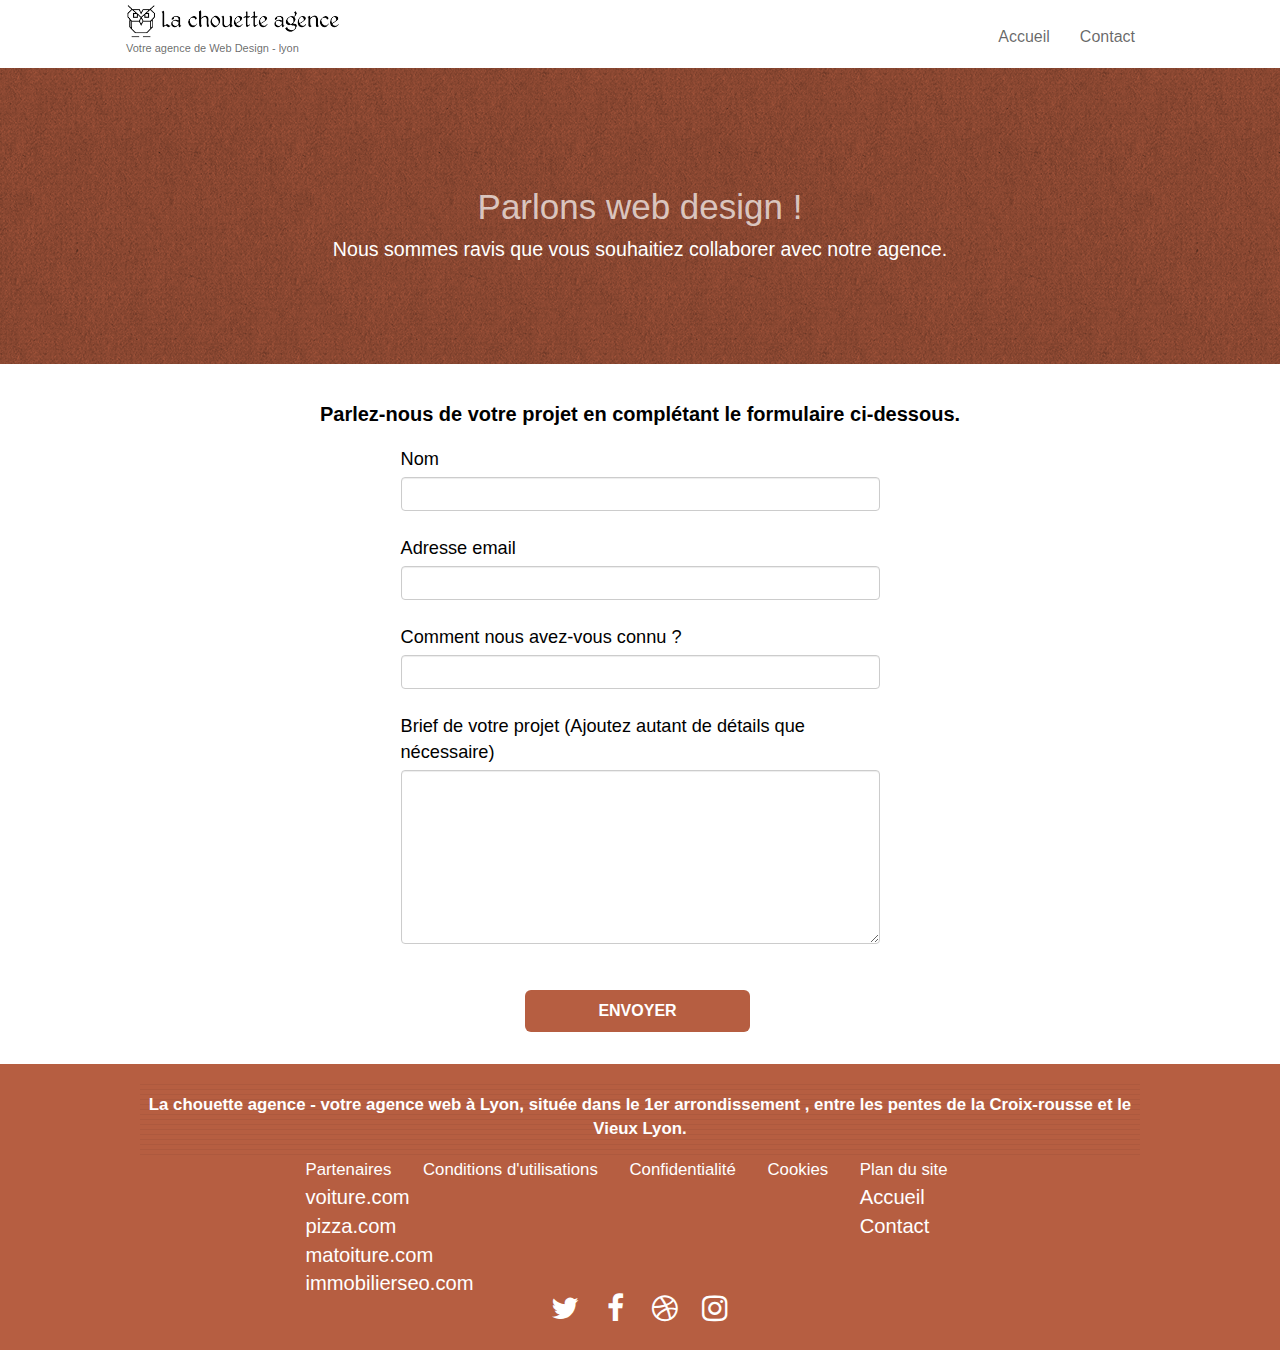
==== contact.html @ 6052fd85 "Amellioration" ====
<!DOCTYPE html>
<html lang="fr">
  <head>
    <!--REQUIRED META TAGS-->
    <meta charset="utf-8" />
    <title>Contact - La Chouette Agence</title>
    <meta
      name="description"
      content="Page de contact de La Chouette Agence, Entreprise de Web Design basée à Lyon? votre spécialiste de la conception de site web sur Lyon est à l'écoute de tous vos projets. Exposez-nous vos souhaits à l'aide du formulaire, vous serez recontacter dans les meilleurs délais."
    />
    <meta
      name="keywords"
      content="La Chouette Agence, Web Design Lyon, Formulaire Contact, Place Sathonay, Creation Site Web, Rhône-Alpes"
    />

    <meta
      name="viewport"
      content="width=device-width, initial-scale=1.0, viewport-fit=cover"
    />
    <link rel="shortcut icon" type="image/png" href="favicon.jpg" />

    <link rel="stylesheet" type="text/css" href="./css/page2.css" />
    <link rel="stylesheet" type="text/css" href="./css/bootstrap.min.css" />
    <link rel="stylesheet" type="text/css" href="style.min.css" />
    <link rel="stylesheet" type="text/css" href="./css/font-awesome.css" />
    <link rel="stylesheet" type="text/css" href="./css/et-line.css" />
    <!--META ROBOTS-->
    <meta name="robots" content="index,follow" />
    <meta name="googlebot" content="index,follow" />
    <!--FAVICON-->
    <link rel="shortcut icon" type="image/png" href="favicon.jpg" />

    <!-- Analytics -->

    <!-- Analytics END -->
  </head>
  <body class="light">
    <!-- Principal conteneur -->
    <main class="page-container">
      <!-- BLOC-0 HEADER-->
      <header class="bloc bgc-white l-bloc" id="bloc-0-contact">
        <div class="container bloc-sm">
          <nav class="navbar row">
            <a href="index.html"
              ><img
                class="img-clair"
                src="img/la-chouette-agence.png"
                alt="lyon web design logo agence web meilleure agence"
                height="40"
              />
              <p id="specialist-contact">
                Votre agence de Web Design - lyon
              </p>
            </a>

            <button
              id="nav-toggle"
              type="button"
              class="ui-navbar-toggle navbar-toggle"
              data-toggle="collapse"
              data-target=".navbar-1"
            >
              <span class="sr-only">Toggle navigation</span>
              <span class="icon-bar"></span>
              <span class="icon-bar"></span>
              <span class="icon-bar"></span>
            </button>
            <div class="collapse navbar-collapse navbar-1 special-dropdown-nav">
              <ul class="site-navigation nav navbar-nav">
                <li>
                  <a href="index.html" tabindex="1">Accueil</a>
                </li>
                <li>
                  <a href="lca_contact.html" tabindex="2">Contact</a>
                </li>
              </ul>
            </div>
          </nav>
        </div>
      </header>
      <!-- BLOC-6 PARLONS WEB DESING-->
      <article
        class="bloc bg-dots-bg bg-repeat bgc-atomic-tangerine d-bloc bloc-bg-texture texture-paper"
        id="bloc-6"
      >
        <header class="container bloc-lg">
          <div class="row">
            <div class="col-sm-12">
              <h1 class="text-center hero-bloc-text tc-white">
                Parlons web design !
              </h1>
              <p class="text-center mg-lg tc-white tight-width-whitespace">
                Nous sommes ravis que vous souhaitiez collaborer avec notre
                agence.<br />
              </p>
            </div>
          </div>
        </header>
      </article>
      <!-- BLOC-7 CONTACT FORM-->
      <article class="bloc bgc-white l-bloc" id="bloc-7">
        <div class="container bloc-lg">
          <div class="row">
            <h2 class="text-center mg-lg tc-white tight-width-whitespace">
              Parlez-nous de votre projet en complétant le formulaire
              ci-dessous.
            </h2>
            <div class="col-sm-6">
              <form id="form_1" novalidate>
                <div class="form-group">
                  <label for="name">Nom </label>
                  <input
                    id="name"
                    type="text"
                    class="form-control"
                    aria-labelledby="name"
                    required
                    tabindex="4"
                  />
                </div>
                <div class="form-group">
                  <label for="email">Adresse email </label>
                  <input
                    id="email"
                    class="form-control"
                    type="email"
                    aria-labelledby="email"
                    required
                    tabindex="5"
                  />
                </div>
                <div class="form-group">
                  <label for="input_504">Comment nous avez-vous connu ?</label>
                  <input
                    class="form-control"
                    type="email"
                    required
                    id="input_504"
                    tabindex="6"
                    aria-labelledby="input_504"
                  />
                </div>
                <div class="form-group">
                  <label for="message"
                    >Brief de votre projet (Ajoutez autant de détails que
                    nécessaire)<br />
                  </label>
                  <textarea
                    id="message"
                    class="form-control"
                    rows="8"
                    cols="50"
                    required
                    tabindex="7"
                    aria-labelledby="message"
                  >
                  </textarea>
                </div>
                <button
                  class="bloc-button btn btn-lg btn-block cta-hero btn-atomic-tangerine"
                  type="submit"
                  tabindex="8"
                >
                  Envoyer
                </button>
              </form>
            </div>
          </div>
        </div>
      </article>
      <!--BLOC-8 FOOTER-->
      <footer class="bloc bgc-atomic-tangerine d-bloc" id="bloc-8-index">
        <div class="container bloc-sm">
          <div class="row">
            <div class="col-sm-12">
              <p class="text-center white">
                La chouette agence - votre agence web à Lyon, située dans le 1er
                arrondissement , entre les pentes de la Croix-rousse et le Vieux
                Lyon.<br />
              </p>
              <div id="footer-terms">
                <ul id="terms-of-use">
                  <li>
                    <a href="#" title="Partenaires"></a>Partenaires
                    <ul>
                      <li>
                        <a href="voiture.com" tabindex="9">voiture.com</a>
                      </li>
                      <li><a href="pizza.com" tabindex="10">pizza.com</a></li>
                      <li>
                        <a href="matoiture.com" tabindex="11">matoiture.com</a>
                      </li>
                      <li>
                        <a href="immobilierseo.com" tabindex="12"
                          >immobilierseo.com</a
                        >
                      </li>
                    </ul>
                  </li>
                  <li>
                    <a href="termsofuse.com" tabindex="13"
                      >Conditions d'utilisations</a
                    >
                  </li>
                  <li>
                    <a href="privacypolicy.com" tabindex="14"
                      >Confidentialité</a
                    >
                  </li>
                  <li><a href="cookies.com" tabindex="15">Cookies</a></li>
                  <li>
                    <a href="sitemap.com" title="sitemap"></a>Plan du site
                    <ul>
                      <li><a href="index.html" tabindex="16">Accueil</a></li>
                      <li>
                        <a href="lca_contact.html" tabindex="17">Contact</a>
                      </li>
                    </ul>
                  </li>
                </ul>
              </div>
              <div class="row row-no-gutters social">
                <div class="col-sm-3">
                  <div class="text-center">
                    <a class="social" href="index.html" tabindex="18"
                      ><span class="fa fa-twitter icon-md"></span
                    ></a>
                  </div>
                </div>
                <div class="col-sm-3">
                  <div class="text-center">
                    <a class="social" href="index.html" tabindex="19"
                      ><span class="fa fa-facebook icon-md"></span
                    ></a>
                  </div>
                </div>
                <div class="col-sm-3">
                  <div class="text-center">
                    <a class="social" href="index.html" tabindex="20"
                      ><span class="fa fa-dribbble icon-md"></span
                    ></a>
                  </div>
                </div>
                <div class="col-sm-3">
                  <div class="text-center">
                    <a class="social" href="index.html" tabindex="21"
                      ><span class="fa fa-instagram icon-md"></span
                    ></a>
                  </div>
                </div>
              </div>
            </div>
          </div>
        </div>
      </footer>
      <!-- SCROLLTOTOP BUTTON -->
      <a
        class="bloc-button btn btn-d scrollToTop"
        onclick="scrollToTarget('1')"
        tabindex="22"
        ><span class="fa fa-chevron-up"></span
      ></a>
    </main>
    <!--LINKED JAVASCRIPT FILES-->
    <script src="./js/jquery-2.1.0.min.js"></script>
    <script src="./js/bootstrap.min.js"></script>
    <script src="./js/blocs.js"></script>
    <script src="./js/jqBootstrapValidation.min.js"></script>
    <script src="./js/formHandler.min.js"></script>
    <script src="js/darkmode.js"></script>
  </body>
</html>
---- style.min.css ----
body{margin:0;padding:0;background:#FFF;overflow-x:hidden;-webkit-font-smoothing:antialiased;-moz-osx-font-smoothing:grayscale}a,button{transition:all .3s ease-in-out;outline:none!important}a:hover{text-decoration:none;cursor:pointer}#page-loading-blocs-notifaction{position:fixed;top:0;bottom:0;width:100%;z-index:100000;background:#FFF url("img/pageload-spinner.gif") no-repeat center center}.bloc{width:100%;clear:both;background:50% 50% no-repeat;padding:0 50px;-webkit-background-size:cover;-moz-background-size:cover;-o-background-size:cover;background-size:cover;position:relative}.bloc .container{padding-left:0;padding-right:0}.bloc-lg{padding:100px 50px}.bloc-md{padding:50px}.bloc-sm{padding:20px 50px}.bg-center,.bg-l-edge,.bg-r-edge,.bg-t-edge,.bg-b-edge,.bg-tl-edge,.bg-bl-edge,.bg-tr-edge,.bg-br-edge,.bg-repeat{-webkit-background-size:auto!important;-moz-background-size:auto!important;-o-background-size:auto!important;background-size:auto!important}.bg-repeat{background:repeat}.bg-t-edge{background:top no-repeat}.bloc-bg-texture::before{content:"";background-size:2px 2px;position:absolute;top:0;bottom:0;left:0;right:0}.texture-paper::before{background:url("img/texture-paper.png");background-size:280px 280px}.b-parallax{background-attachment:fixed}.d-bloc{color:rgba(255, 255, 255, .7)}.d-bloc button:hover{color:rgba(255, 255, 255, .9)}.d-bloc .icon-round, .d-bloc .icon-square, .d-bloc .icon-rounded, .d-bloc .icon-semi-rounded-a, .d-bloc .icon-semi-rounded-b{border-color:rgba(255, 255, 255, .9)}.d-bloc .divider-h span{border-color:rgba(255, 255, 255, .2)}.d-bloc .a-btn, .d-bloc .navbar a, .d-bloc .navbar-brand, .d-bloc a .icon-sm, .d-bloc a .icon-md, .d-bloc a .icon-lg, .d-bloc a .icon-xl, .d-bloc h1 a, .d-bloc h2 a, .d-bloc h3 a, .d-bloc h4 a, .d-bloc h5 a, .d-bloc h6 a, .d-bloc p a{color:rgba(255, 255, 255, .6)}.d-bloc .a-btn:hover, .d-bloc .navbar a:hover, .d-bloc .navbar-brand:hover, .d-bloc a:hover .icon-sm, .d-bloc a:hover .icon-md, .d-bloc a:hover .icon-lg, .d-bloc a:hover .icon-xl, .d-bloc h1 a:hover, .d-bloc h2 a:hover, .d-bloc h3 a:hover, .d-bloc h4 a:hover, .d-bloc h5 a:hover, .d-bloc h6 a:hover, .d-bloc p a:hover{color:rgba(255, 255, 255, 1)}.d-bloc .navbar-toggle .icon-bar{background:rgba(255, 255, 255, 1)}.d-bloc .btn-wire, .d-bloc .btn-wire:hover{color:rgba(255, 255, 255, 1);border-color:rgba(255, 255, 255, 1)}.d-bloc .panel{color:rgba(0, 0, 0, .5)}.d-bloc .panel button:hover{color:rgba(0, 0, 0, .7)}.d-bloc .panel icon{border-color:rgba(0, 0, 0, .7)}.d-bloc .panel .divider-h span{border-color:rgba(0, 0, 0, .1)}.d-bloc .panel .a-btn{color:rgba(0, 0, 0, .6)}.d-bloc .panel .a-btn:hover{color:rgba(0, 0, 0, 1)}.d-bloc .panel .btn-wire, .d-bloc .panel .btn-wire:hover{color:rgba(0, 0, 0, .7);border-color:rgba(0, 0, 0, .3)}.d-bloc .panel,.l-bloc{color:rgba(0, 0, 0, .5)}.d-bloc .panel button:hover, .l-bloc button:hover{color:rgba(0, 0, 0, .7)}.l-bloc .icon-round, .l-bloc .icon-square, .l-bloc .icon-rounded, .l-bloc .icon-semi-rounded-a, .l-bloc .icon-semi-rounded-b{border-color:rgba(0, 0, 0, .7)}.d-bloc .panel .divider-h span, .l-bloc .divider-h span{border-color:rgba(0, 0, 0, .1)}.d-bloc .panel .a-btn, .l-bloc .a-btn, .l-bloc .navbar a, .l-bloc .navbar-brand, .l-bloc a .icon-sm, .l-bloc a .icon-md, .l-bloc a .icon-lg, .l-bloc a .icon-xl, .l-bloc h1 a, .l-bloc h2 a, .l-bloc h3 a, .l-bloc h4 a, .l-bloc h5 a, .l-bloc h6 a, .l-bloc p a{color:rgba(0, 0, 0, .6)}.d-bloc .panel .a-btn:hover, .l-bloc .a-btn:hover, .l-bloc .navbar a:hover, .l-bloc .navbar-brand:hover, .l-bloc a:hover .icon-sm, .l-bloc a:hover .icon-md, .l-bloc a:hover .icon-lg, .l-bloc a:hover .icon-xl, .l-bloc h1 a:hover, .l-bloc h2 a:hover, .l-bloc h3 a:hover, .l-bloc h4 a:hover, .l-bloc h5 a:hover, .l-bloc h6 a:hover, .l-bloc p a:hover{color:rgba(0, 0, 0, 1)}.l-bloc .navbar-toggle .icon-bar{color:rgba(0, 0, 0, .6)}.d-bloc .panel .btn-wire, .d-bloc .panel .btn-wire:hover, .l-bloc .btn-wire, .l-bloc .btn-wire:hover{color:rgba(0,0,0,.7);border-color:rgba(0,0,0,.3)}.voffset{margin-top:30px}.voffset-lg{margin-top:80px}.row-no-gutters{margin-right:0;margin-left:0}.row.row-no-gutters > [class^="col-"], .row.row-no-gutters > [class*=" col-"]{padding-right:0;padding-left:0}#bloc-1-hero h1{font-size:32px}.navbar{margin-bottom:0;z-index:1}.navbar-brand{height:auto;padding:3px 15px;font-size:25px;font-weight:normal;font-weight:600;line-height:44px}.navbar-brand img{max-height:200px;margin:0 5px 0 0;display:inline}.navbar-brand img[src$=svg]{min-width:100px}.nav-center .navbar-brand img{margin:0}.navbar .nav{padding-top:2px;margin-right:-16px;float:right;z-index:1}.nav>li{float:left;margin-top:4px;font-size:16px}.navbar-nav .open .dropdown-menu>li>a{text-align:inherit}.nav > li a:hover, .nav > li a:focus{background:transparent}.navbar-toggle{margin:10px 10px 0 0;border:0px}.navbar-toggle:hover{background:transparent!important}.navbar-toggle .icon-bar{background-color:rgba(0, 0, 0, .5);width:26px}.nav-invert .navbar .nav{float:left}.nav-invert .navbar-header, .nav-invert .navbar-brand{float:right;position:relative;z-index:2}@media (min-width: 768px){.site-navigation{position:absolute;top:50%;right:20px;transform:translate(0, -50%);-webkit-transform:translateY(-50%)}.nav > li .dropdown-menu a, .nav > li .dropdown-menu a:hover{color:#484848}.nav-invert .site-navigation{left:0;right:0}.nav-center{text-align:center}.nav-center .navbar-header{width:100%}.nav-center .navbar-header, .nav-center .navbar-brand, .nav-center .nav>li{float:none;display:inline-block}.nav-center .site-navigation{position:relative;width:100%;right:0;margin-right:0px;margin-top:20px}.nav-center.mini-nav .navbar-toggle{float:none;margin:10px auto 0}}.nav > li > .dropdown a{background:none!important;display:block;padding:14px 15px}nav .caret{margin:0 5px}.dropdown-menu .dropdown-menu{top:-8px;left:100%}.dropdown-menu .dropmenu-flow-right{top:100%;left:0;margin-left:-1px;border-top-left-radius:0;border-top-right-radius:0}.dropdown-menu .dropdown span{border:4px solid black;border-top-color:transparent;border-right-color:transparent;border-bottom-color:transparent;margin:6px -5px 0 0!important;float:right}.mg-md{margin-top:10px;margin-bottom:20px}.mg-lg{margin-top:10px;margin-bottom:40px}.btn{margin:0 5px 5px 0}.btn.pull-right{margin:0 0 5px 5px}.btn-d,.btn-d:hover,.btn-d:focus{color:#FFF;background:rgba(0,0,0,.3)}button{outline:none!important}.btn-rd{border-radius:40px}.btn-clean{border:1px solid rgba(0, 0, 0, .08);border-bottom-color:rgba(0, 0, 0, .1);text-shadow:0 1px 0 rgba(0, 0, 1, .1);box-shadow:0 1px 3px rgba(0, 0, 1, .25), inset 0 1px 0 0 rgba(255,255,255,.15)}.icon-md{font-size:30px!important}.icon-lg{font-size:60px!important}.sm-shadow{text-shadow:0 1px 2px rgba(0, 0, 0, .3)}.panel-sq, .panel-sq .panel-heading, .panel-sq .panel-footer{border-radius:0}.panel-rd{border-radius:30px}.panel-rd .panel-heading{border-radius:29px 29px 0 0}.panel-rd .panel-footer{border-radius:0 0 29px 29px}.form-control{width:100%}.scrollToTop{width:40px;height:40px;position:fixed;bottom:20px;right:20px;opacity:0;z-index:500;transition:all .3s ease-in-out}.scrollToTop span{margin-top:6px}.showScrollTop{font-size:14px;opacity:1}a[data-lightbox]{position:relative;display:block;text-align:center}a[data-lightbox]:hover::before{content:"+";font-family:"HelveticaNeue-Light","Helvetica Neue Light","Helvetica Neue",Helvetica,Arial;font-size:32px;width:50px;height:50px;margin-left:-25px;border-radius:50%;background:rgba(0, 0, 0, .6);color:#FFF;font-weight:100;z-index:1;position:absolute;top:50%;transform:translateY(-50%);-webkit-transform:translateY(-50%)}a[data-lightbox]:hover img{opacity:0.6;-webkit-animation-fill-mode:none;animation-fill-mode:none}#lightbox-modal{display:flex;align-items:center}#lightbox-modal .modal-dialog{width:90%;max-width:900px;margin:0 auto 0}#lightbox-modal .modal-dialog img{max-height:90vh;margin:0 auto}.lightbox-caption{padding:20px;color:#FFF;background:rgba(0,0,0,.5);position:absolute;left:15px;right:15px;bottom:5px}.close-lightbox{color:#FFF;font-size:30px;position:absolute;top:20px;right:20px;z-index:20;background:rgba(0, 0, 0, .5);border:none;line-height:30px;padding:0 9px 5px;opacity:0.3}.close-lightbox:hover,.next-lightbox:hover,.prev-lightbox:hover{opacity:1.0;color:#FFF}.next-lightbox,.prev-lightbox{font-size:20px;color:rgba(255, 255, 255, .9);background:rgba(0, 0, 0, .5);transition:all .2s ease-in-out;position:absolute;top:45%;z-index:1;opacity:0.4}.next-lightbox{padding:6px 8px 1px 13px;right:25px}.prev-lightbox{padding:6px 13px 1px 10px;left:25px}.snapshot-lb .modal-body{padding-bottom:45px}.snapshot-lb .lightbox-caption{padding:0;color:rgba(0,0,0,.5);background:none}h1,h2,h3,h4,h5,h6,p,label,.btn,a{font-family:"helvetica";font-weight:400}.container{max-width:1000px}.hero-bloc-text{font-size:38px}.hero-bloc-text-sub{font-size:36px}.statement-bloc-text{line-height:26px;font-style:italic;font-size:20px;text-align:center;font-weight:lighter;max-width:520px;margin:auto auto auto auto}p{font-size:11px}.tight-width-whitespace{margin:auto auto auto auto}.h1{font-size:20px;font-family:"Open Sans"}.cta-hero{margin-top:22px;color:#FFFFFF!important;text-transform:uppercase;padding:12px 28px 12px 28px;font-size:16px;font-weight:700}.social{max-width:200px;margin:auto}h2{font-size:22px;line-height:1.4em}h3{font-size:15px;text-transform:uppercase;font-weight:700}.med-width-whitespace{max-width:800px;margin:auto auto auto auto;box-shadow:0px 0px 0px #000}h4{color:#333333!important}.icons{margin-bottom:14px;margin-top:24px}.white{color:#FFFFFF!important}a[data-lightbox]:focus{-webkit-box-shadow:inset 0 2px 3px rgba(0, 0, 0, 1), 0 0 10px #B65E41;box-shadow:inset 0 2px 3px rgba(0, 0, 0, 1), 0 0 10px #B65E41}.portfolio-row{margin-bottom:44px;margin-top:50px}.avatar{box-shadow:0px 4px 9px rgba(0,0,0,0.3)}.black-background{background-color:rgba(182, 94, 65, 0.5);padding:40px 40px 40px 40px}.bold-link{font-weight:900;text-decoration:underline!important}.bgc-white{background-color:#FFF}.bgc-dark-slate-blue{background-color:#364577}.bgc-atomic-tangerine{background-color:#F3976C}.btn-atomic-tangerine{background:#F3976C;color:#FFF}.btn-atomic-tangerine:hover{background:#c27956!important;color:#FFFFFF!important}.ltc-white{color:#FFFFFF!important}.ltc-white:hover{color:#cccccc!important}.ltc-atomic-tangerine{color:#F3976C!important}.ltc-atomic-tangerine:hover{color:#c27956!important}.icon-dark-slate-blue{color:#364577;border-color:#364577}.bg-dots-bg{background-image:url("img/dots-bg.png")}.bg-lines-h2-bg{background-image:url("img/lines-h2-bg.png")}.bg-banniere{background-image:url("img/la-chouette-agence-banniere.jpg")}.bg-presentation{background-image:url("img/image-de-presentation.bmp")}@media (max-width: 1024px){.bloc{padding-left:20px;padding-right:20px}.bloc.full-width-bloc, .bloc-tile-2.full-width-bloc .container, .bloc-tile-3.full-width-bloc .container, .bloc-tile-4.full-width-bloc .container{padding-left:0;padding-right:0}}@media (max-width: 992px) and (min-width: 768px){.navbar .nav{max-width:80%}.nav-center.navbar .nav{max-width:100%}}@media only screen and (min-width: 768px) and (max-width: 1024px) and (orientation: landscape){.b-parallax{background-attachment:scroll}}@media only screen and (min-width: 1024px) and (max-width: 1366px) and (-webkit-min-device-pixel-ratio: 1.5){.b-parallax{background-attachment:scroll}}@media (max-width: 991px){.container{width:100%}.b-parallax{background-attachment:scroll}.page-container,#hero-bloc{overflow-x:hidden;position:relative}.bloc-group, .bloc-group .bloc{display:block;width:100%}.bloc-fill-screen .fill-bloc-top-edge, .bloc-fill-screen .fill-bloc-bottom-edge{padding:0 20px}}@media (max-width: 767px){.page-container{overflow-x:hidden;position:relative}h1,h2,h3,h4,h5,h6,p,#disqus_thread{padding-left:12px;padding-right:12px}.b-parallax{background-attachment:scroll}.navbar .nav{padding-top:0;float:none!important}.navbar.row{margin-left:0;margin-right:0}.site-navigation{position:inherit;transform:none;-webkit-transform:none;-ms-transform:none}.nav>li{margin-top:0;text-align:left;padding-left:15px;width:100%}.nav>li:hover{background:rgba(0, 0, 0, .08)}.dropdown .dropdown a .caret{float:none;margin:5px 0 0 10px!important;border:4px solid black;border-bottom-color:transparent;border-right-color:transparent;border-left-color:transparent}#hero-bloc .navbar .nav{background:rgba(0, 0, 0, .8)}#hero-bloc .navbar .nav a{color:rgba(255,255,255,.6)}.hero{padding:50px 0}.hero-nav{left:-1px;right:-1px}.navbar-collapse{padding:0;overflow-x:hidden;-webkit-box-shadow:none;box-shadow:none}.navbar-brand img{max-height:40px;width:auto}.nav-invert .navbar-header{float:none;width:100%}.nav-invert .navbar-toggle{float:left;margin-left:10px}.bloc{padding-left:0;padding-right:0}.bloc-xxl,.bloc-xl,.bloc-lg{padding:40px 0}.bloc-sm,.bloc-md{padding-left:0;padding-right:0}.bloc-tile-2 .container, .bloc-tile-3 .container, .bloc-tile-4 .container, .bloc-fill-screen .fill-bloc-top-edge, .bloc-fill-screen .fill-bloc-bottom-edge{padding-left:0;padding-right:0}.a-block{padding:0 10px}.btn-dwn{display:none}.voffset{margin-top:5px}.voffset-md{margin-top:20px}.voffset-lg{margin-top:30px}form{padding:5px}.close-lightbox{display:inline-block}.blocsapp-device-iphone5{background-size:216px 425px;padding-top:60px;width:216px;height:425px}.blocsapp-device-iphone5 img{width:180px;height:320px}}@media (max-width: 400px){.bloc{padding-left:0;padding-right:0}}@media (max-width: 767px){.bloc-mob-center-text{text-align:center}}#specialist{padding:0 1vh;font-size: .65em;font-family:inherit}#specialist-contact{padding:0}h2{font-weight:600;font-size:20px}#bloc-1-hero h1{color:#FFF;font-size:2.4em}#bloc2_introduction{font-size:1.6em;padding:0 15%;color:#000}.l-bloc p a{color:#000}#maxime{font-size:1.4em;margin-top:4vh}blockquote footer{font-size: .8em;color:#000}body .bgc-white{background:white}#bloc-0 img{margin-left:0.5vh}#bloc-0 .bloc-sm{padding:0}.nav>li>a:focus{text-decoration:underline}.btn-atomic-tangerine:focus{text-decoration:underline}.btn-atomic-tangerine{background-color:#B65E41}.bgc-atomic-tangerine{background-color:#B65E41}.bloc{padding-left:2%;padding-right:2%}.black-background{max-width:800px;padding-left:0;padding-right:0}.d-bloc .panel,.l-bloc{color:rgba(0, 0, 0, 1)}#introduction, #introduction h2{text-align:center}#bloc-1-hero section{display:flex;flex-direction:column;align-items:center}#bloc-1-hero p{font-size:1.8em;color:#FFF;font-weight:normal;display:block;padding-top:5vh}#bloc-1-hero p a{color:#FFF;text-transform:uppercase;font-size: .8em;font-weight:900}#bloc-2-services div:first-child{padding-top:0;padding-bottom:0}#bloc-2-services{display:flex;flex-direction:column;align-items:center}#bloc-2-services p{font-size:1em;display:inline-block;text-align:center}#bloc-2-services h2{font-weight:normal;color:#121212;background-image:url(img/dots-bg.png)}#bloc-2-services a{font-weight:900;color:#000}#bloc-3-what-i-do h2{background-image:url(img/texture-paper.png);margin-top:0}#bloc-3-what-i-do p{font-size:16px;padding:1vh;background-image:url(img/texture-paper.png)}#bloc-3-what-i-do .row{padding:1vh}#bloc-3-what-i-do .btn{margin-bottom:1vh}@media (max-width: 400px){#bloc-4-portfolio section,.bloc-lg,h2{margin-top:0}#bloc-4-portfolio .col-sm-6{margin-bottom:3vh}}#bloc-4-portfolio p:nth-child(2){font-size:1.2em;width:56vw}#bloc-4-portfolio h2{color:#000}#bloc-4-portfolio h3{padding-bottom:0}#bloc-4-portfolio p{font-size:1em}#bloc-4-portfolio .col-sm-6,.text-center{display:flex;flex-direction:column;justify-content:center;align-items:center}.portfolio-row{margin-bottom:0}#bloc-4-portfolio .bloc-lg{padding-top:3vh}#bloc-4-portfolio img{width:270px;height:270px}#bloc-5-cta h2{font-size:2em}#bloc-6{display:flex;justify-content:center}#bloc-6 p{font-size:1.4em;color:white;max-width:100%}#bloc-6 h1{text-align:center}#bloc-7{padding:0}#bloc-7 p{font-size:1em;line-height:4vh}.social{display:flex;justify-content:space-around;margin-bottom:2vh}.d-bloc a .icon-md{color:#FFF}footer .col-sm-4{display:flex;width:100%;justify-content:space-around}#bloc-8-index .row:nth-child(3){color:#FFF;font-weight:900;padding-bottom:1vh}#bloc-8-index p{font-size:1.2em;font-weight:900;padding-bottom:2vh;background-image:url(img/lines-h2-bg.png)}footer .bloc-sm{padding-bottom:0}#terms-of-use, #terms-of-use ul{padding:0;margin:0;text-align:left;cursor:pointer}#terms-of-use li{display:inline;position:relative;list-style:none}#terms-of-use ul{position:absolute;z-index:1000;max-height:15em;left:0px;top:2.5vh;right:0;overflow:visible;-moz-transition: .8s all .3s;-webkit-transition: .8s all .3s;transition: .8s all .3s;font-size:1.2em}#terms-of-use li:hover ul{max-height:15em}.scrollToTop{background:#000}#footer-terms{display:flex;justify-content:center;background:#B65E41;height:10vh;font-size:1.2em}#terms-of-use li{padding-right:3vh;color:#FFF}#terms-of-use li:hover{color:#23527c}@media (max-width:400px){#terms-of-use, #terms-of-use ul{display:flex;flex-direction:column;flex-wrap:wrap;font-size:1.2em}#terms-of-use{width:100%;height:10vh}#terms-of-use ul{position:relative;height:7em;top:0}#footer-terms{padding:1vh;margin-bottom:0;display:flex}#footer-terms li{font-size:1em}}@media (max-width:767px){#footer-terms{font-size: .6em}}footer{display:flex;flex-direction:column}footer p:first-child{padding-top:1vh;margin-bottom:0}footer .row:nth-child(3){margin-bottom:0;margin-top:5vh}#bloc-0-contact .bloc-sm{padding:0}#bloc-6 h1{font-size:2.5em}#form_1>button{padding:1vh}#form_1{display:flex;flex-direction:column;align-items:center}.form-group{text-align:left;font-size:1.3em;padding-bottom:1vh;width:100%}#bloc-7 .col-sm-6{max-width:100%;padding-left:2vh;padding-right:2vh}#bloc-7 .row{display:flex;flex-direction:column;align-items:center}@media (max-width:400px){#bloc-7 button{max-width:20vh}}@media (max-width:991px){#bloc-7 button{max-width:20vh}}#bloc-7 button{width:25vh}#bloc-7 p{text-align:center;margin-top:10vh}#bloc-7 .bloc-lg{padding-bottom:3vh;padding-top:3vh}#bloc-7 h2{padding-top:1vh;padding-bottom:2vh;color:#000}#bloc-8 p{font-size:1em;text-align:center;color:#FFF;margin-bottom:3vh}#bloc-8 p a{text-decoration:none;color:#FFF}#bloc-8 .bloc-sm{width:50%;display:flex;justify-content:space-around}#switch{display:flex;justify-content:flex-end;padding:0;position:relative;top:1vh}#switch-contact{display:flex;justify-content:flex-end;padding:0;position:relative;top:3vh;z-index:1}#switch p{color:#000;font-size: .8em;font-family:inherit;position:relative;top:4vh;padding:0;margin:0;background-color:#FFF}#switch-contact p{font-size: .8em;font-family:inherit;font-weight:normal;position:relative;top:3vh;padding:0;margin:0;color:#000;background:#FFF;z-index:1}.light-toggle{position:absolute;width:43px;height:16px;float:right}.light-toggle input{opacity:0;width:0;height:0}.slider{position:absolute;cursor:pointer;top:0;left:0;right:0;bottom:0;background-color:#ccc;transition: .4s}.slider::before{position:absolute;content:"";width:12px;height:12px;left:2px;bottom:2px;background-color:white;transition: .4s}input:checked+.slider{background-color:#B65E41}input:focus+.slider{-webkit-box-shadow:0 0 1px #000;box-shadow:0 0 1px #000;border:solid 1px #000}input:checked+.slider::before{-webkit-transform:translateX(26px);-ms-transform:translateX(26px);-o-transform:translateX(26px);transform:translateX(26px)}.slider.round{border-radius:34px}.slider.round::before{border-radius:50%}body.dark main{background:#121212}body.dark .bgc-white{background:#121212;color:#FFF}body.dark h1,h2{color:white}body.dark h2{font-weight:600;font-size:20px}body.dark .black-background{max-width:800px;padding-left:0;padding-right:0}body.dark .navbar-toggle{background-color:#121212}body.dark .navbar-toggle .icon-bar{background-color:#FFF}body.dark #switch p{color:#FFF;background-color:#000}body.dark #bloc-0-contact h2{color:#FFF}body.dark #bloc2_introduction{color:#FFF}body.dark #bloc2_introduction a{color:#FFF;text-decoration:underline}body.dark blockquote footer{background:#121212;color:#FFF}body.dark #bloc-3-what-i-do p{font-size:18px}body.dark #bloc-4-portfolio h2{color:#FFF}body.dark .btn-atomic-tangerine{background:#121212}body.dark .l-bloc .navbar a{color:#FFF}body.dark .l-bloc p a{color:#FFF;text-decoration:underline}body.dark .bgc-white .icon-dark-slate-blue{color:#FFF;border-color:#FFF}body.dark #bloc-5-cta h2{color:#FFF}body.dark #bloc-8-index{background:#121212}body.dark #footer-terms{background:#121212}body.dark #footer-terms li:hover{color:#B65E41}body.dark a:focus, body.dark a:hover{color:#B65E41}body.dark #bloc-2-services a:first-child{color:#FFF}body.dark #bloc-2-services a:first-child:hover, body.dark #bloc-2-services a:first-child:focus{color:#B65E41}body.dark .d-bloc a .icon-md{color:#FFF}body.dark #bloc-7 .btn-atomic-tangerine{background-color:#B65E41}body.dark #bloc-8-index ul,a{color:#FFF}body.dark #switch-contact p{color:#FFF;background:#000}body.dark #footer-terms{background:#121212;padding:1vh}body.dark #bloc-8{padding:0}body.dark #bloc-7 h2{color:#FFF}body.dark .scrollToTop{background:#FFF}body.dark .btn-d,.btn-d:hover,.btn-d:focus{color:#121212}
---- css/et-line.css ----
@font-face {
    font-family: et-line;
    src: url(../fonts/et-line.eot);
    src: url(../fonts/et-line.eot?#iefix) format('embedded-opentype'), url(../fonts/et-line.woff) format('woff'), url(../fonts/et-line.ttf) format('truetype'), url(../fonts/et-line.svg#et-line) format('svg');
    font-weight: 400;
    font-style: normal
}

.et-icon-adjustments,
.et-icon-alarmclock,
.et-icon-anchor,
.et-icon-aperture,
.et-icon-attachment,
.et-icon-bargraph,
.et-icon-basket,
.et-icon-beaker,
.et-icon-bike,
.et-icon-book-open,
.et-icon-briefcase,
.et-icon-browser,
.et-icon-calendar,
.et-icon-camera,
.et-icon-caution,
.et-icon-chat,
.et-icon-circle-compass,
.et-icon-clipboard,
.et-icon-clock,
.et-icon-cloud,
.et-icon-compass,
.et-icon-desktop,
.et-icon-dial,
.et-icon-document,
.et-icon-documents,
.et-icon-download,
.et-icon-dribbble,
.et-icon-edit,
.et-icon-envelope,
.et-icon-expand,
.et-icon-facebook,
.et-icon-flag,
.et-icon-focus,
.et-icon-gears,
.et-icon-genius,
.et-icon-gift,
.et-icon-global,
.et-icon-globe,
.et-icon-googleplus,
.et-icon-grid,
.et-icon-happy,
.et-icon-hazardous,
.et-icon-heart,
.et-icon-hotairballoon,
.et-icon-hourglass,
.et-icon-key,
.et-icon-laptop,
.et-icon-layers,
.et-icon-lifesaver,
.et-icon-lightbulb,
.et-icon-linegraph,
.et-icon-linkedin,
.et-icon-lock,
.et-icon-magnifying-glass,
.et-icon-map,
.et-icon-map-pin,
.et-icon-megaphone,
.et-icon-mic,
.et-icon-mobile,
.et-icon-newspaper,
.et-icon-notebook,
.et-icon-paintbrush,
.et-icon-paperclip,
.et-icon-pencil,
.et-icon-phone,
.et-icon-picture,
.et-icon-pictures,
.et-icon-piechart,
.et-icon-presentation,
.et-icon-pricetags,
.et-icon-printer,
.et-icon-profile-female,
.et-icon-profile-male,
.et-icon-puzzle,
.et-icon-quote,
.et-icon-recycle,
.et-icon-refresh,
.et-icon-ribbon,
.et-icon-rss,
.et-icon-sad,
.et-icon-scissors,
.et-icon-scope,
.et-icon-search,
.et-icon-shield,
.et-icon-speedometer,
.et-icon-strategy,
.et-icon-streetsign,
.et-icon-tablet,
.et-icon-target,
.et-icon-telescope,
.et-icon-toolbox,
.et-icon-tools,
.et-icon-tools-2,
.et-icon-trophy,
.et-icon-tumblr,
.et-icon-twitter,
.et-icon-upload,
.et-icon-video,
.et-icon-wallet,
.et-icon-wine {
    font-family: et-line;
    speak: none;
    font-style: normal;
    font-weight: 400;
    font-variant: normal;
    text-transform: none;
    line-height: 1;
    -webkit-font-smoothing: antialiased;
    -moz-osx-font-smoothing: grayscale;
    display: inline-block
}

.et-icon-mobile:before {
    content: "\e000"
}

.et-icon-laptop:before {
    content: "\e001"
}

.et-icon-desktop:before {
    content: "\e002"
}

.et-icon-tablet:before {
    content: "\e003"
}

.et-icon-phone:before {
    content: "\e004"
}

.et-icon-document:before {
    content: "\e005"
}

.et-icon-documents:before {
    content: "\e006"
}

.et-icon-search:before {
    content: "\e007"
}

.et-icon-clipboard:before {
    content: "\e008"
}

.et-icon-newspaper:before {
    content: "\e009"
}

.et-icon-notebook:before {
    content: "\e00a"
}

.et-icon-book-open:before {
    content: "\e00b"
}

.et-icon-browser:before {
    content: "\e00c"
}

.et-icon-calendar:before {
    content: "\e00d"
}

.et-icon-presentation:before {
    content: "\e00e"
}

.et-icon-picture:before {
    content: "\e00f"
}

.et-icon-pictures:before {
    content: "\e010"
}

.et-icon-video:before {
    content: "\e011"
}

.et-icon-camera:before {
    content: "\e012"
}

.et-icon-printer:before {
    content: "\e013"
}

.et-icon-toolbox:before {
    content: "\e014"
}

.et-icon-briefcase:before {
    content: "\e015"
}

.et-icon-wallet:before {
    content: "\e016"
}

.et-icon-gift:before {
    content: "\e017"
}

.et-icon-bargraph:before {
    content: "\e018"
}

.et-icon-grid:before {
    content: "\e019"
}

.et-icon-expand:before {
    content: "\e01a"
}

.et-icon-focus:before {
    content: "\e01b"
}

.et-icon-edit:before {
    content: "\e01c"
}

.et-icon-adjustments:before {
    content: "\e01d"
}

.et-icon-ribbon:before {
    content: "\e01e"
}

.et-icon-hourglass:before {
    content: "\e01f"
}

.et-icon-lock:before {
    content: "\e020"
}

.et-icon-megaphone:before {
    content: "\e021"
}

.et-icon-shield:before {
    content: "\e022"
}

.et-icon-trophy:before {
    content: "\e023"
}

.et-icon-flag:before {
    content: "\e024"
}

.et-icon-map:before {
    content: "\e025"
}

.et-icon-puzzle:before {
    content: "\e026"
}

.et-icon-basket:before {
    content: "\e027"
}

.et-icon-envelope:before {
    content: "\e028"
}

.et-icon-streetsign:before {
    content: "\e029"
}

.et-icon-telescope:before {
    content: "\e02a"
}

.et-icon-gears:before {
    content: "\e02b"
}

.et-icon-key:before {
    content: "\e02c"
}

.et-icon-paperclip:before {
    content: "\e02d"
}

.et-icon-attachment:before {
    content: "\e02e"
}

.et-icon-pricetags:before {
    content: "\e02f"
}

.et-icon-lightbulb:before {
    content: "\e030"
}

.et-icon-layers:before {
    content: "\e031"
}

.et-icon-pencil:before {
    content: "\e032"
}

.et-icon-tools:before {
    content: "\e033"
}

.et-icon-tools-2:before {
    content: "\e034"
}

.et-icon-scissors:before {
    content: "\e035"
}

.et-icon-paintbrush:before {
    content: "\e036"
}

.et-icon-magnifying-glass:before {
    content: "\e037"
}

.et-icon-circle-compass:before {
    content: "\e038"
}

.et-icon-linegraph:before {
    content: "\e039"
}

.et-icon-mic:before {
    content: "\e03a"
}

.et-icon-strategy:before {
    content: "\e03b"
}

.et-icon-beaker:before {
    content: "\e03c"
}

.et-icon-caution:before {
    content: "\e03d"
}

.et-icon-recycle:before {
    content: "\e03e"
}

.et-icon-anchor:before {
    content: "\e03f"
}

.et-icon-profile-male:before {
    content: "\e040"
}

.et-icon-profile-female:before {
    content: "\e041"
}

.et-icon-bike:before {
    content: "\e042"
}

.et-icon-wine:before {
    content: "\e043"
}

.et-icon-hotairballoon:before {
    content: "\e044"
}

.et-icon-globe:before {
    content: "\e045"
}

.et-icon-genius:before {
    content: "\e046"
}

.et-icon-map-pin:before {
    content: "\e047"
}

.et-icon-dial:before {
    content: "\e048"
}

.et-icon-chat:before {
    content: "\e049"
}

.et-icon-heart:before {
    content: "\e04a"
}

.et-icon-cloud:before {
    content: "\e04b"
}

.et-icon-upload:before {
    content: "\e04c"
}

.et-icon-download:before {
    content: "\e04d"
}

.et-icon-target:before {
    content: "\e04e"
}

.et-icon-hazardous:before {
    content: "\e04f"
}

.et-icon-piechart:before {
    content: "\e050"
}

.et-icon-speedometer:before {
    content: "\e051"
}

.et-icon-global:before {
    content: "\e052"
}

.et-icon-compass:before {
    content: "\e053"
}

.et-icon-lifesaver:before {
    content: "\e054"
}

.et-icon-clock:before {
    content: "\e055"
}

.et-icon-aperture:before {
    content: "\e056"
}

.et-icon-quote:before {
    content: "\e057"
}

.et-icon-scope:before {
    content: "\e058"
}

.et-icon-alarmclock:before {
    content: "\e059"
}

.et-icon-refresh:before {
    content: "\e05a"
}

.et-icon-happy:before {
    content: "\e05b"
}

.et-icon-sad:before {
    content: "\e05c"
}

.et-icon-facebook:before {
    content: "\e05d"
}

.et-icon-twitter:before {
    content: "\e05e"
}

.et-icon-googleplus:before {
    content: "\e05f"
}

.et-icon-rss:before {
    content: "\e060"
}

.et-icon-tumblr:before {
    content: "\e061"
}

.et-icon-linkedin:before {
    content: "\e062"
}

.et-icon-dribbble:before {
    content: "\e063"
}
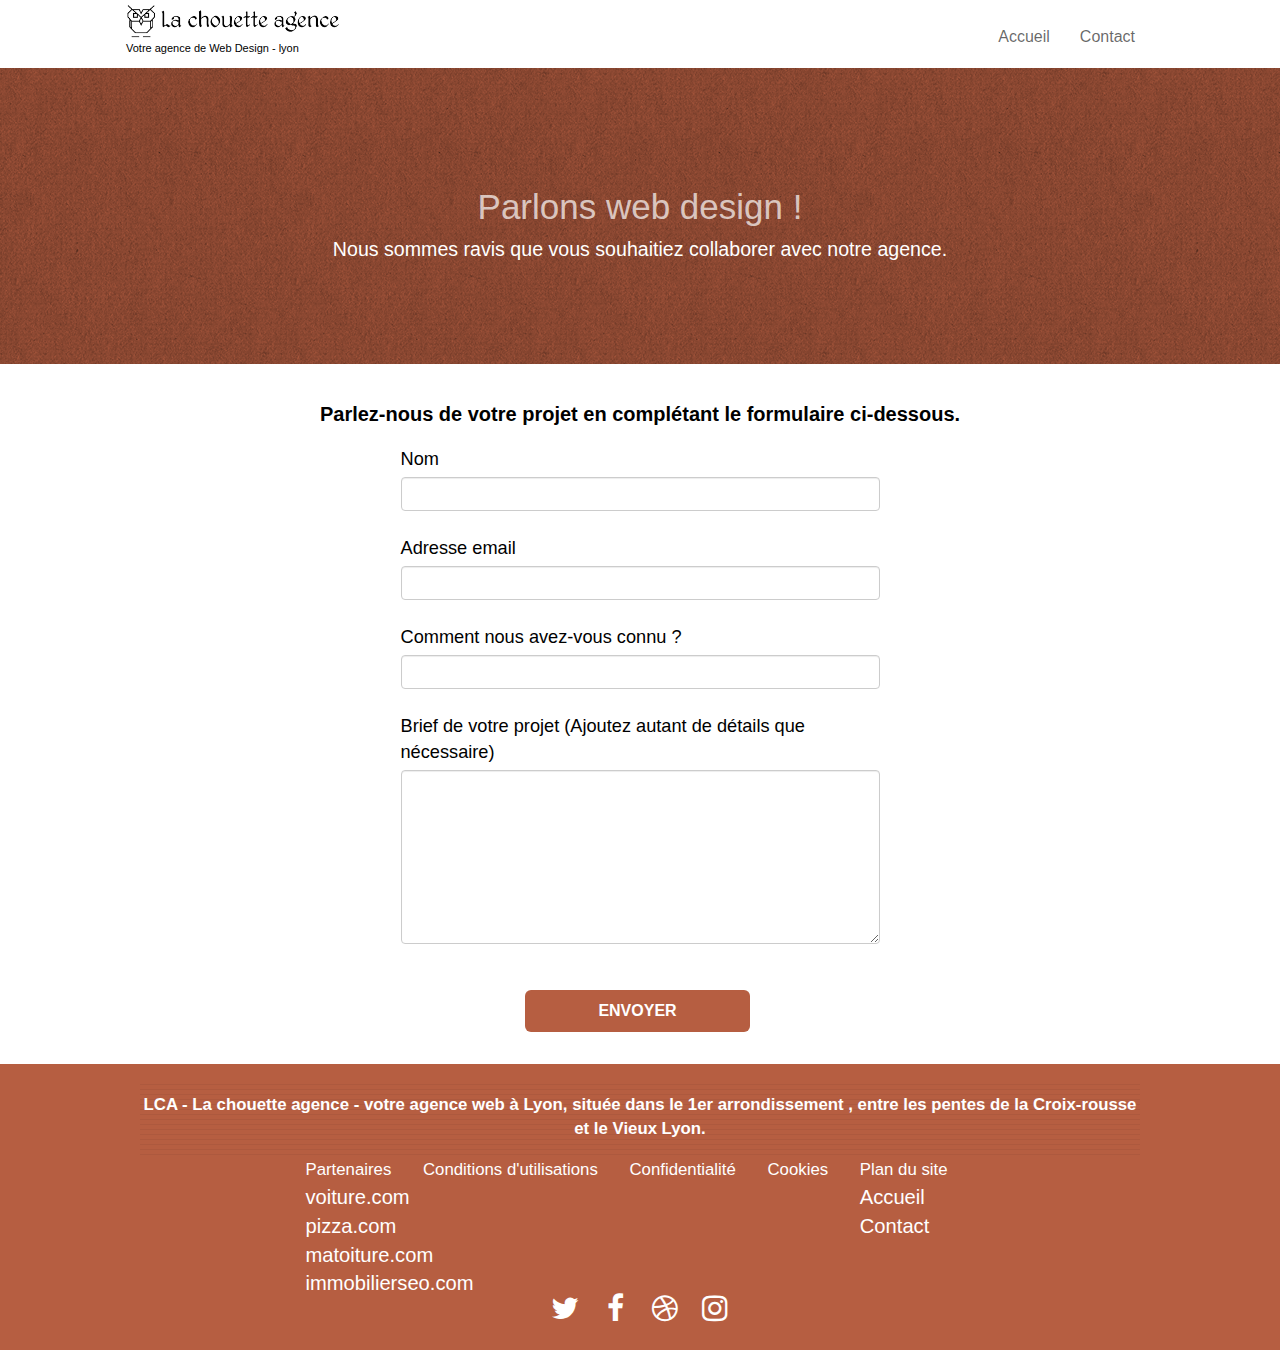
==== commit 372b53c8: "Correction erreur HTML" ====
--- a/contact.html
+++ b/contact.html
@@ -1,37 +1,89 @@
 <!DOCTYPE html>
 <html lang="fr">
   <head>
-    <!--REQUIRED META TAGS-->
     <meta charset="utf-8" />
-    <title>Contact - La Chouette Agence</title>
+    <!--Titre de la page-->
+    <title>La Chouette Agence - Entreprise de Web Design - Lyon</title>
+
+    <meta
+      name="keywords"
+      content="agence design, lyon, entreprise web design, web design"
+    />
     <meta
       name="description"
-      content="Page de contact de La Chouette Agence, Entreprise de Web Design basée à Lyon? votre spécialiste de la conception de site web sur Lyon est à l'écoute de tous vos projets. Exposez-nous vos souhaits à l'aide du formulaire, vous serez recontacter dans les meilleurs délais."
-    />
-    <meta
-      name="keywords"
-      content="La Chouette Agence, Web Design Lyon, Formulaire Contact, Place Sathonay, Creation Site Web, Rhône-Alpes"
-    />
-
+      content="La chouette agence est une agence de web design qui aide les entreprises à devenir attractives et visibles sur Internet."
+    />
     <meta
       name="viewport"
       content="width=device-width, initial-scale=1.0, viewport-fit=cover"
     />
-    <link rel="shortcut icon" type="image/png" href="favicon.jpg" />
-
-    <link rel="stylesheet" type="text/css" href="./css/page2.css" />
+
+    <!-- Facebook -->
+    <meta property="fb:app_id" content="123456789" />
+    <meta
+      property="og:url"
+      content="https://christinary.github.io/LaChouetteAgence/index.html"
+    />
+    <meta property="og:type" content="website" />
+    <meta property="og:title" content="Accueil - La chouette agence" />
+    <meta
+      property="og:image"
+      content="https://christinary.github.io/LaChouetteAgence/img/la-chouette-agence.png"
+    />
+    <meta property="og:image:alt" content="Chouette logo" />
+    <meta
+      property="og:description"
+      content="La chouette agence est une agence de web design, basé à Lyon, qui aide les entreprises à devenir attractives et visibles sur Internet."
+    />
+    <meta property="og:site_name" content="La chouette agence" />
+    <meta property="og:locale" content="fr_FR" />
+    <meta property="article:author" content="Christin YESSOUFOU" />
+
+    <!-- Twitter -->
+    <meta name="twitter:card" content="summary" />
+    <meta name="twitter:site" content="@la_chouette_agence" />
+    <meta name="twitter:creator" content="@ChristinYESSOU1" />
+    <meta
+      name="twitter:url"
+      content="https://christinary.github.io/LaChouetteAgence/index.html"
+    />
+    <meta name="twitter:title" content="Accueil - La chouette agence" />
+    <meta
+      name="twitter:description"
+      content="La chouette agence est une agence de web design, basé à Lyon, qui aide les entreprises à devenir attractives et visibles sur Internet."
+    />
+    <meta
+      name="twitter:image"
+      content="https://christinary.github.io/LaChouetteAgence/img/la-chouette-agence.png"
+    />
+    <meta name="twitter:image:alt" content="Chouette logo" />
+
+    <!--FAVICON-->
+    <link rel="shortcut icon" type="image/jpg" href="favicon.jpg" />
+    <!-- Local files -->
+    <link rel="stylesheet" type="text/css" href="./css/font-awesome.css" />
     <link rel="stylesheet" type="text/css" href="./css/bootstrap.min.css" />
+    <link rel="shortcut icon" type="image/jpg" href="img/favicon.jpg" />
+    <link rel="stylesheet" type="text/css" href="./css/et-line.min.css" />
     <link rel="stylesheet" type="text/css" href="style.min.css" />
-    <link rel="stylesheet" type="text/css" href="./css/font-awesome.css" />
-    <link rel="stylesheet" type="text/css" href="./css/et-line.css" />
     <!--META ROBOTS-->
     <meta name="robots" content="index,follow" />
     <meta name="googlebot" content="index,follow" />
-    <!--FAVICON-->
-    <link rel="shortcut icon" type="image/png" href="favicon.jpg" />
-
-    <!-- Analytics -->
-
+
+    <!-- Global site tag (gtag.js) - Google Analytics -->
+    <script
+      async
+      src="https://www.googletagmanager.com/gtag/js?id=UA-163414887-1"
+    ></script>
+    <script>
+      window.dataLayer = window.dataLayer || [];
+      function gtag() {
+        dataLayer.push(arguments);
+      }
+      gtag("js", new Date());
+
+      gtag("config", "UA-163414887-1");
+    </script>
     <!-- Analytics END -->
   </head>
   <body class="light">
@@ -45,14 +97,13 @@
               ><img
                 class="img-clair"
                 src="img/la-chouette-agence.png"
-                alt="lyon web design logo agence web meilleure agence"
+                alt="paris web design logo agence web meilleure agence"
                 height="40"
               />
-              <p id="specialist-contact">
-                Votre agence de Web Design - lyon
-              </p>
             </a>
-
+            <p id="specialist-contact">
+              Votre agence de Web Design - lyon
+            </p>
             <button
               id="nav-toggle"
               type="button"
@@ -71,7 +122,7 @@
                   <a href="index.html" tabindex="1">Accueil</a>
                 </li>
                 <li>
-                  <a href="lca_contact.html" tabindex="2">Contact</a>
+                  <a href="contact.html" tabindex="2">Contact</a>
                 </li>
               </ul>
             </div>
@@ -174,9 +225,9 @@
           <div class="row">
             <div class="col-sm-12">
               <p class="text-center white">
-                La chouette agence - votre agence web à Lyon, située dans le 1er
-                arrondissement , entre les pentes de la Croix-rousse et le Vieux
-                Lyon.<br />
+                LCA - La chouette agence - votre agence web à Lyon, située dans
+                le 1er arrondissement , entre les pentes de la Croix-rousse et
+                le Vieux Lyon.<br />
               </p>
               <div id="footer-terms">
                 <ul id="terms-of-use">
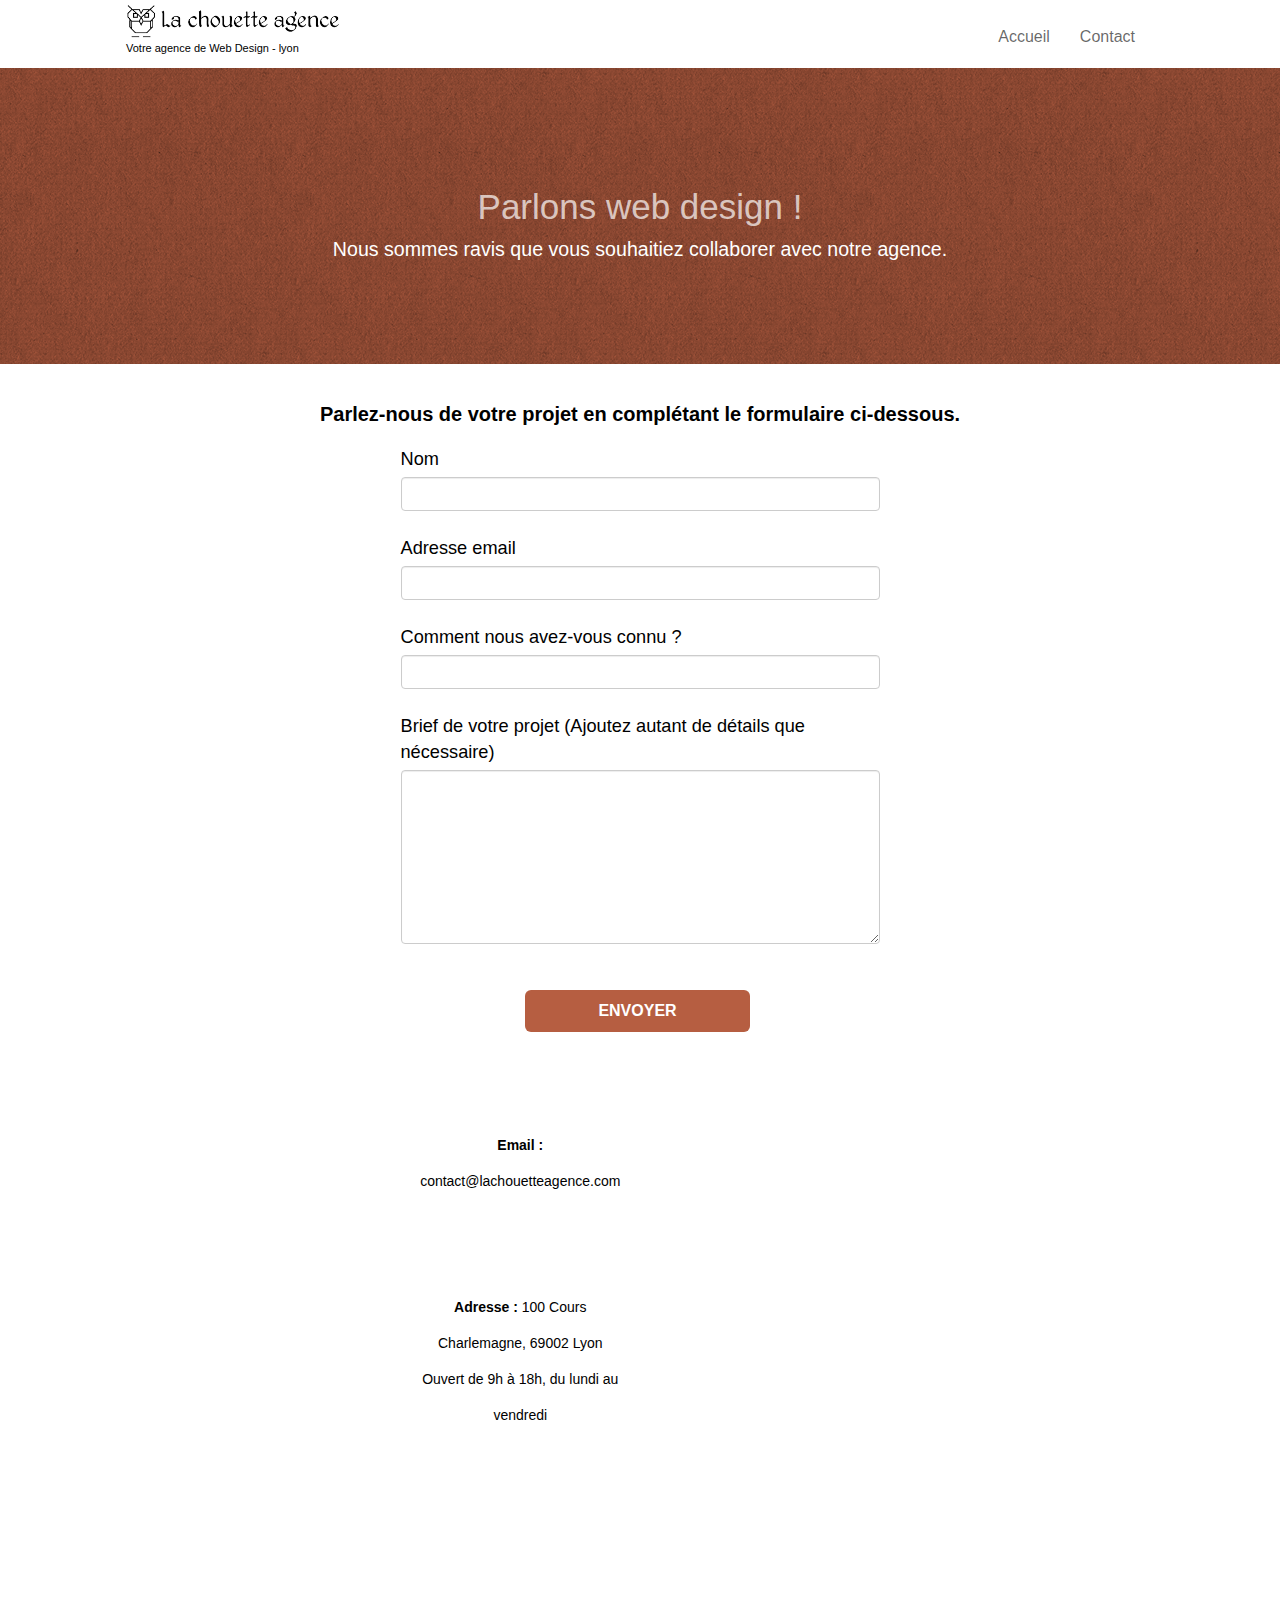
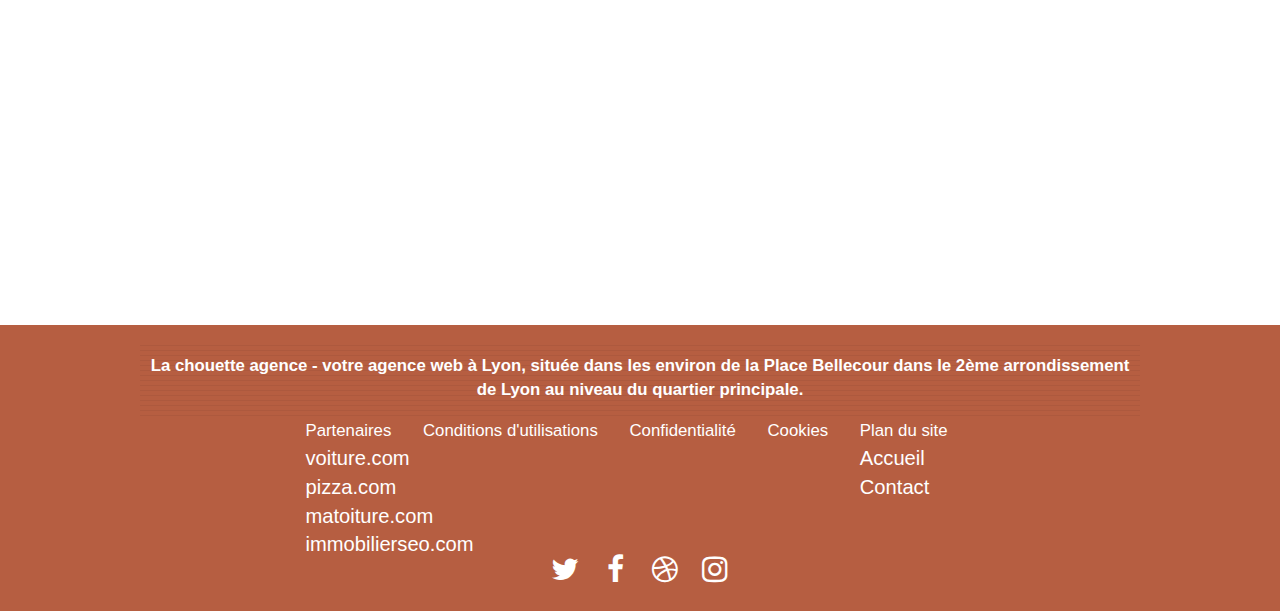
==== commit 977d5e3f: "Correction erreur HTML" ====
--- a/contact.html
+++ b/contact.html
@@ -215,6 +215,29 @@
                   Envoyer
                 </button>
               </form>
+              <div class="col-sm-6">
+                <p>
+                  <b>Email :</b>
+                  <a href="mailto:contact@lachouetteagence.com"
+                    >contact@lachouetteagence.com</a
+                  >
+                </p>
+                <p>
+                  <b>Adresse :</b> 100 Cours Charlemagne, 69002 Lyon<br />
+                  Ouvert de 9h à 18h, du lundi au vendredi
+                </p>
+                <!-- <div id="maps"></div> -->
+                <iframe
+                  src="https://www.google.com/maps/embed?pb=!1m18!1m12!1m3!1d5809.841280050417!2d4.819729958958994!3d45.74231252362473!2m3!1f0!2f0!3f0!3m2!1i1024!2i768!4f13.1!3m3!1m2!1s0x47f4ebc95b5b8ab7%3A0x1bf03c65e23dbf54!2sPatinoire%20Charlemagne!5e0!3m2!1sfr!2sfr!4v1595618863540!5m2!1sfr!2sfr"
+                  width="600"
+                  height="450"
+                  frameborder="0"
+                  style="border: 0;"
+                  allowfullscreen=""
+                  aria-hidden="false"
+                  tabindex="0"
+                ></iframe>
+              </div>
             </div>
           </div>
         </div>
@@ -225,9 +248,9 @@
           <div class="row">
             <div class="col-sm-12">
               <p class="text-center white">
-                LCA - La chouette agence - votre agence web à Lyon, située dans
-                le 1er arrondissement , entre les pentes de la Croix-rousse et
-                le Vieux Lyon.<br />
+                La chouette agence - votre agence web à Lyon, située dans les
+                environ de la Place Bellecour dans le 2ème arrondissement de
+                Lyon au niveau du quartier principale.<br />
               </p>
               <div id="footer-terms">
                 <ul id="terms-of-use">
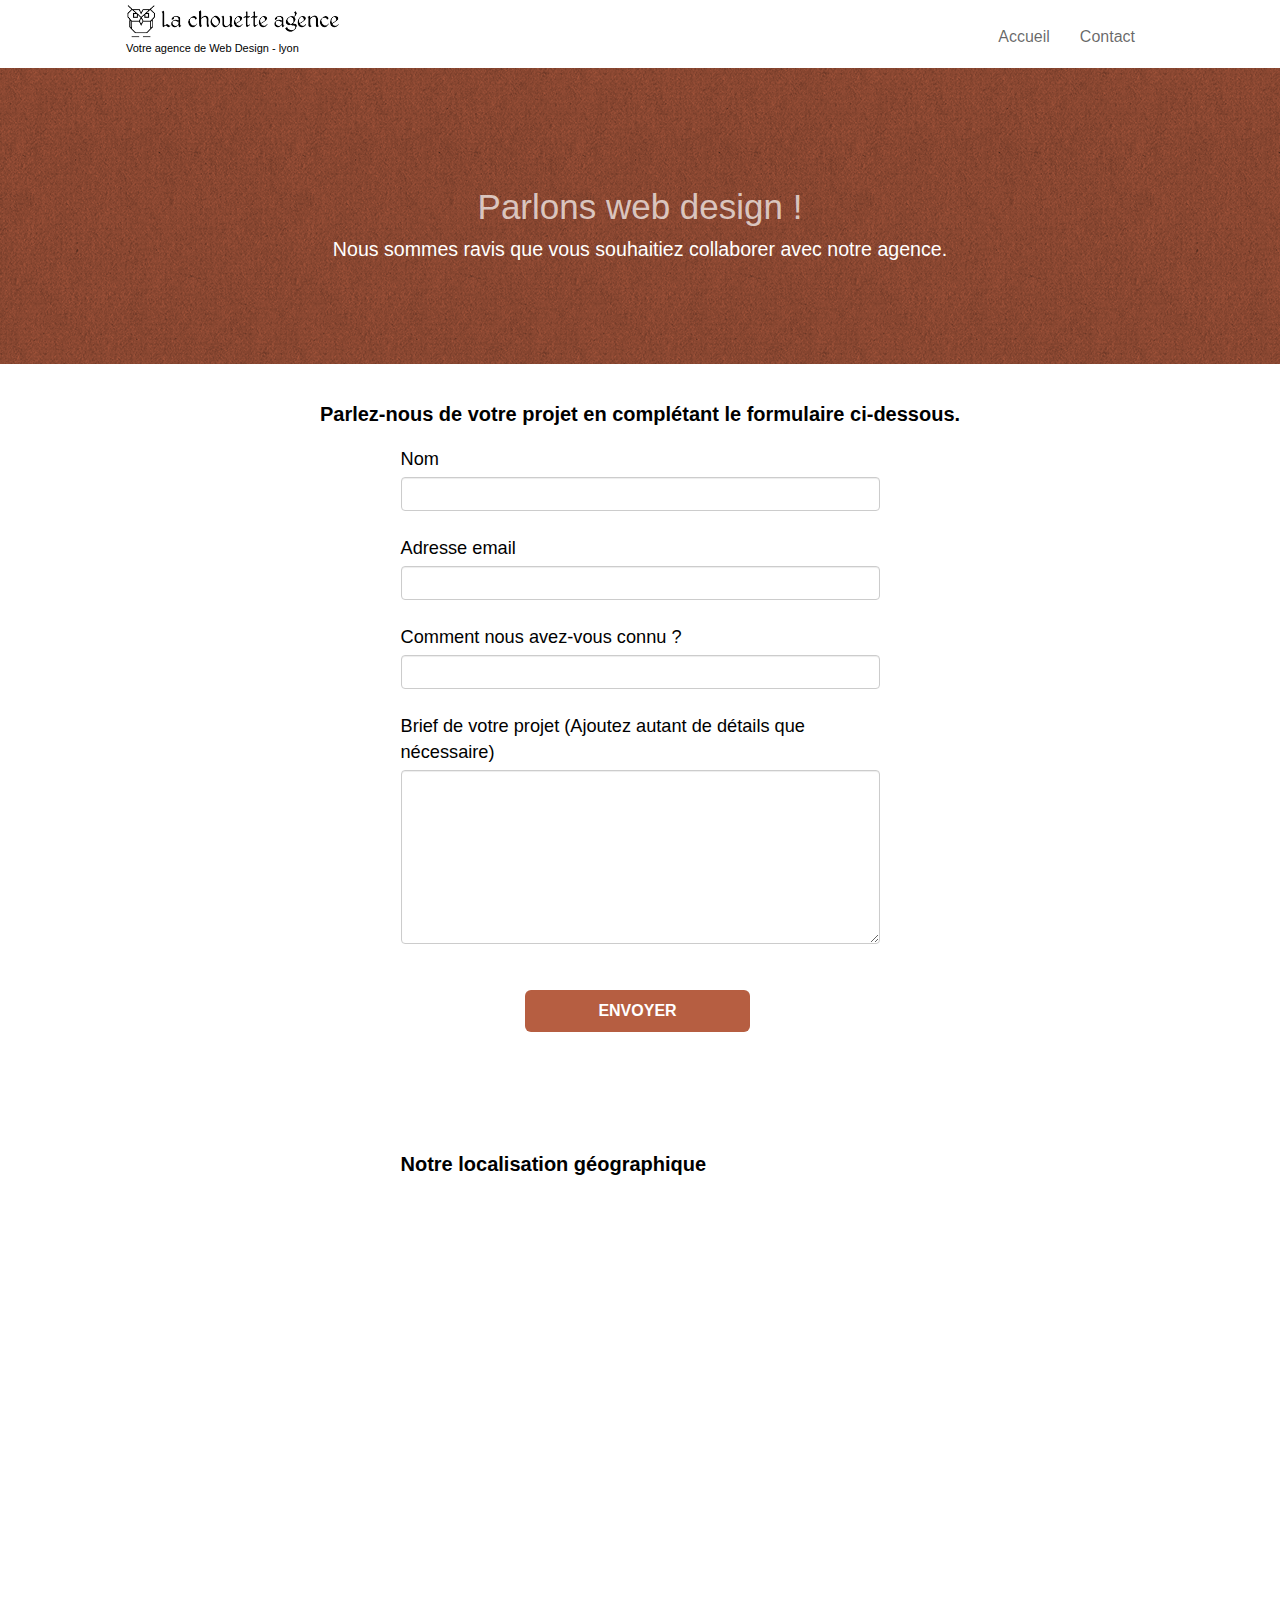
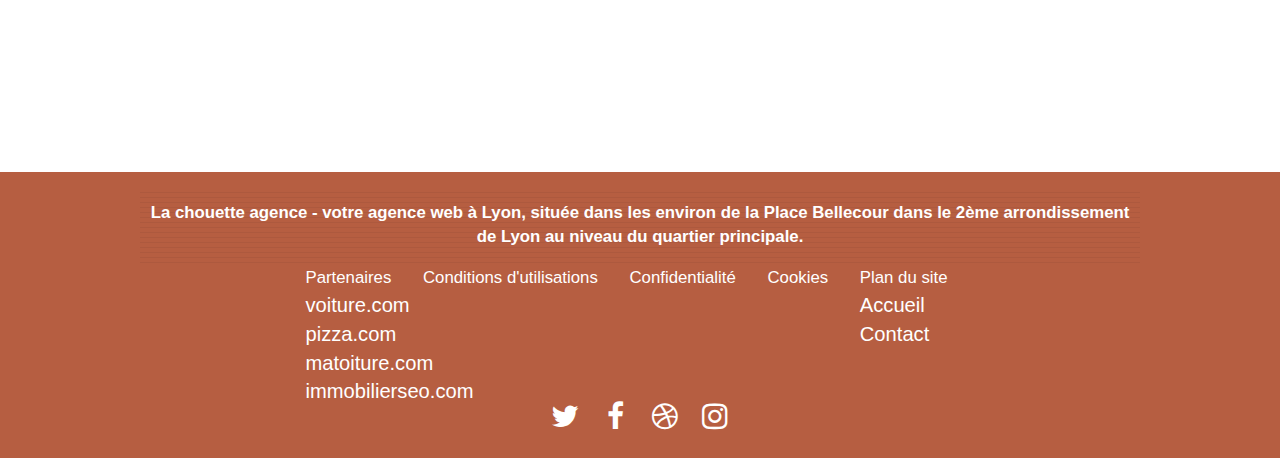
==== commit 9a669cd3: "Correction erreur HTML" ====
--- a/contact.html
+++ b/contact.html
@@ -150,7 +150,7 @@
       </article>
       <!-- BLOC-7 CONTACT FORM-->
       <article class="bloc bgc-white l-bloc" id="bloc-7">
-        <div class="container bloc-lg">
+        <div class="container bloc-lg" class="col-sm-4">
           <div class="row">
             <h2 class="text-center mg-lg tc-white tight-width-whitespace">
               Parlez-nous de votre projet en complétant le formulaire
@@ -215,29 +215,23 @@
                   Envoyer
                 </button>
               </form>
-              <div class="col-sm-6">
-                <p>
-                  <b>Email :</b>
-                  <a href="mailto:contact@lachouetteagence.com"
-                    >contact@lachouetteagence.com</a
-                  >
-                </p>
-                <p>
-                  <b>Adresse :</b> 100 Cours Charlemagne, 69002 Lyon<br />
-                  Ouvert de 9h à 18h, du lundi au vendredi
-                </p>
-                <!-- <div id="maps"></div> -->
-                <iframe
-                  src="https://www.google.com/maps/embed?pb=!1m18!1m12!1m3!1d5809.841280050417!2d4.819729958958994!3d45.74231252362473!2m3!1f0!2f0!3f0!3m2!1i1024!2i768!4f13.1!3m3!1m2!1s0x47f4ebc95b5b8ab7%3A0x1bf03c65e23dbf54!2sPatinoire%20Charlemagne!5e0!3m2!1sfr!2sfr!4v1595618863540!5m2!1sfr!2sfr"
-                  width="600"
-                  height="450"
-                  frameborder="0"
-                  style="border: 0;"
-                  allowfullscreen=""
-                  aria-hidden="false"
-                  tabindex="0"
-                ></iframe>
-              </div>
+            </div>
+            <div
+              style="padding-top: 6em; padding-bottom: 6em;"
+              class="col-sm-6"
+            >
+              <h2>Notre localisation géographique</h2>
+              <!-- <div id="maps"></div> -->
+              <iframe
+                src="https://www.google.com/maps/embed?pb=!1m18!1m12!1m3!1d5809.841280050417!2d4.819729958958994!3d45.74231252362473!2m3!1f0!2f0!3f0!3m2!1i1024!2i768!4f13.1!3m3!1m2!1s0x47f4ebc95b5b8ab7%3A0x1bf03c65e23dbf54!2sPatinoire%20Charlemagne!5e0!3m2!1sfr!2sfr!4v1595618863540!5m2!1sfr!2sfr"
+                width="600"
+                height="450"
+                frameborder="0"
+                style="border: 0;"
+                allowfullscreen=""
+                aria-hidden="false"
+                tabindex="0"
+              ></iframe>
             </div>
           </div>
         </div>
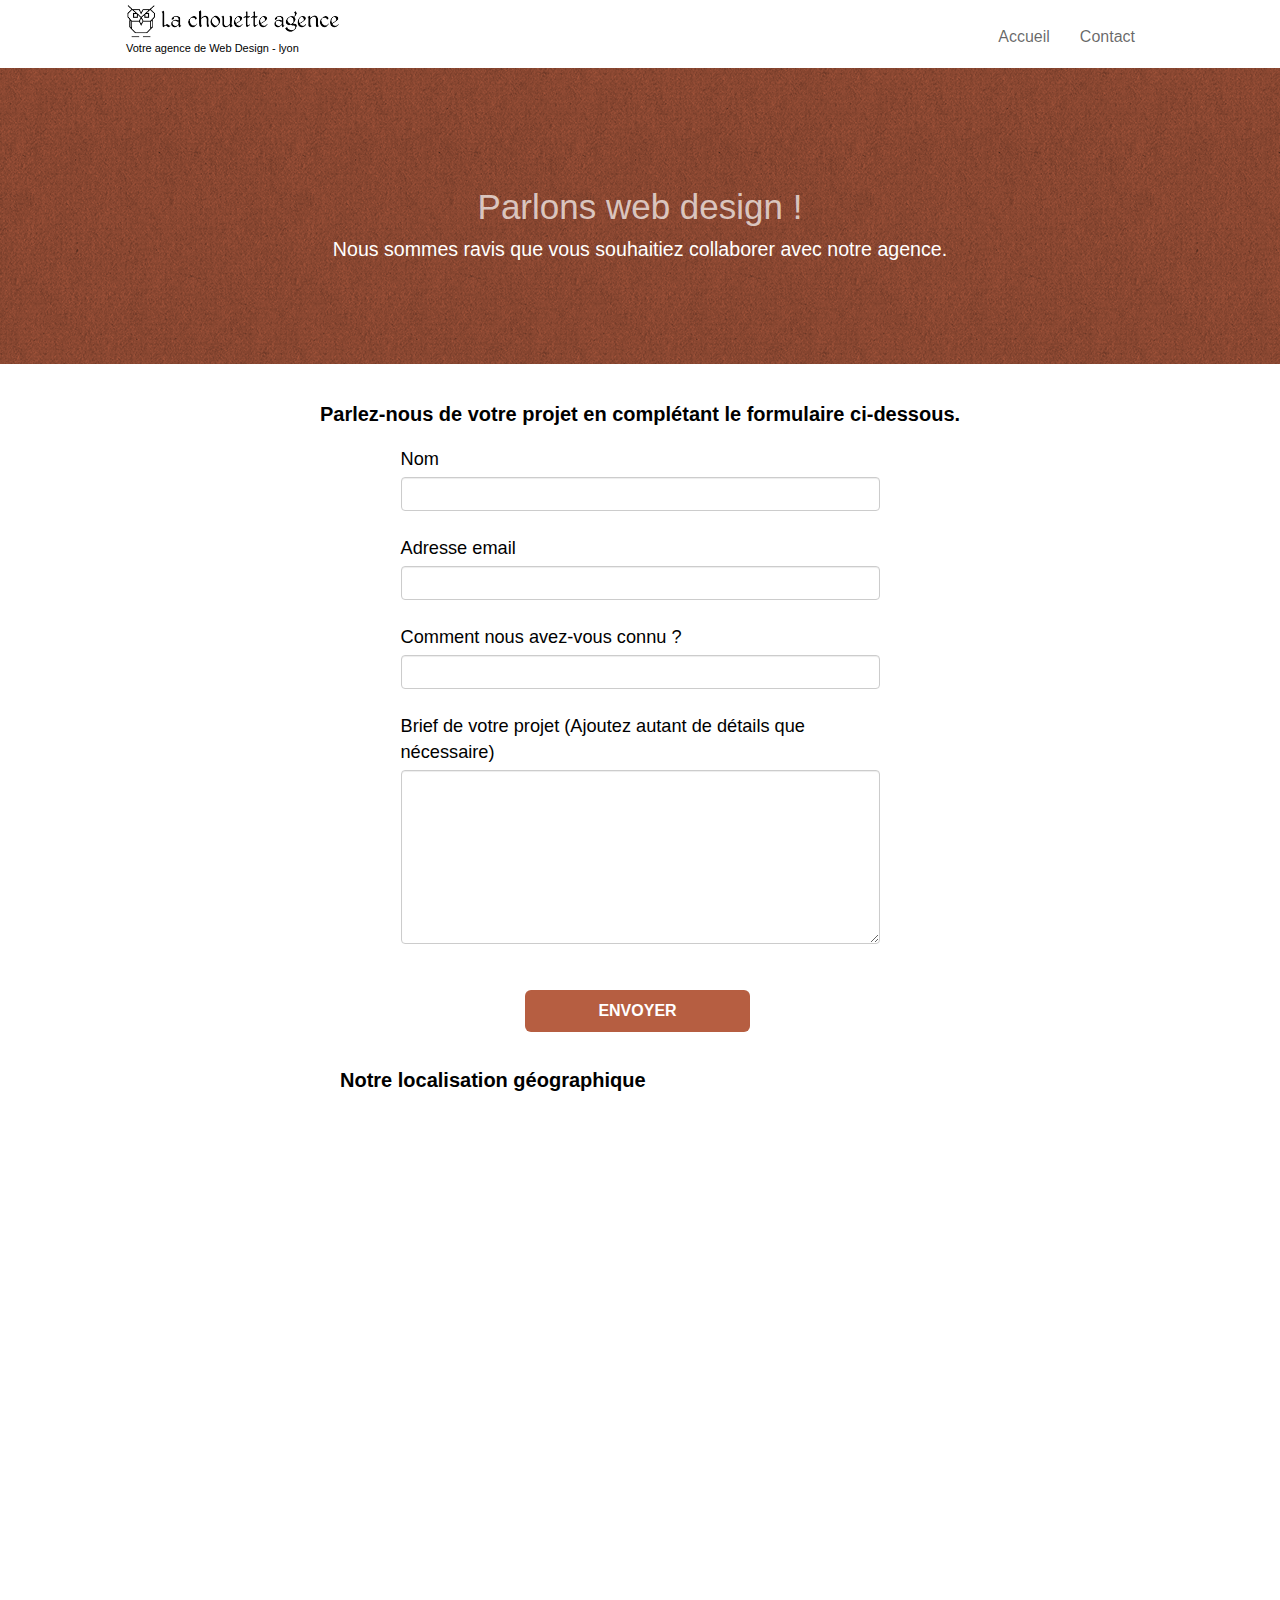
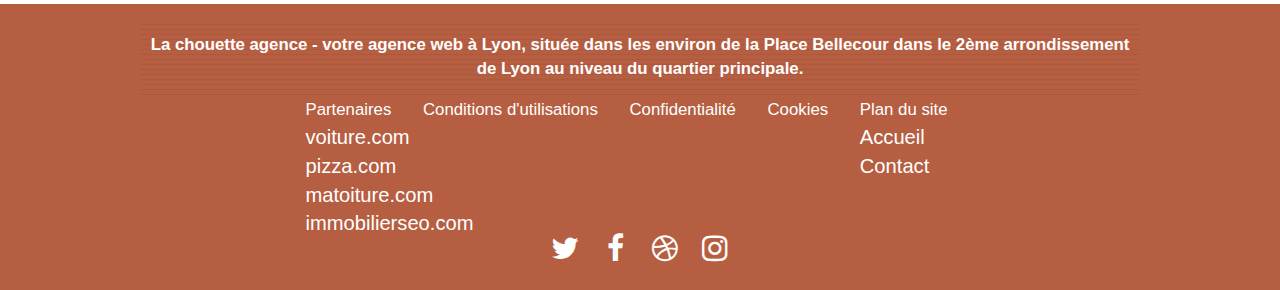
==== commit ff33faa4: "autres amelioration" ====
--- a/contact.html
+++ b/contact.html
@@ -1,340 +1,241 @@
 <!DOCTYPE html>
 <html lang="fr">
-  <head>
-    <meta charset="utf-8" />
-    <!--Titre de la page-->
-    <title>La Chouette Agence - Entreprise de Web Design - Lyon</title>
-
-    <meta
-      name="keywords"
-      content="agence design, lyon, entreprise web design, web design"
-    />
-    <meta
-      name="description"
-      content="La chouette agence est une agence de web design qui aide les entreprises à devenir attractives et visibles sur Internet."
-    />
-    <meta
-      name="viewport"
-      content="width=device-width, initial-scale=1.0, viewport-fit=cover"
-    />
-
-    <!-- Facebook -->
-    <meta property="fb:app_id" content="123456789" />
-    <meta
-      property="og:url"
-      content="https://christinary.github.io/LaChouetteAgence/index.html"
-    />
-    <meta property="og:type" content="website" />
-    <meta property="og:title" content="Accueil - La chouette agence" />
-    <meta
-      property="og:image"
-      content="https://christinary.github.io/LaChouetteAgence/img/la-chouette-agence.png"
-    />
-    <meta property="og:image:alt" content="Chouette logo" />
-    <meta
-      property="og:description"
-      content="La chouette agence est une agence de web design, basé à Lyon, qui aide les entreprises à devenir attractives et visibles sur Internet."
-    />
-    <meta property="og:site_name" content="La chouette agence" />
-    <meta property="og:locale" content="fr_FR" />
-    <meta property="article:author" content="Christin YESSOUFOU" />
-
-    <!-- Twitter -->
-    <meta name="twitter:card" content="summary" />
-    <meta name="twitter:site" content="@la_chouette_agence" />
-    <meta name="twitter:creator" content="@ChristinYESSOU1" />
-    <meta
-      name="twitter:url"
-      content="https://christinary.github.io/LaChouetteAgence/index.html"
-    />
-    <meta name="twitter:title" content="Accueil - La chouette agence" />
-    <meta
-      name="twitter:description"
-      content="La chouette agence est une agence de web design, basé à Lyon, qui aide les entreprises à devenir attractives et visibles sur Internet."
-    />
-    <meta
-      name="twitter:image"
-      content="https://christinary.github.io/LaChouetteAgence/img/la-chouette-agence.png"
-    />
-    <meta name="twitter:image:alt" content="Chouette logo" />
-
-    <!--FAVICON-->
-    <link rel="shortcut icon" type="image/jpg" href="favicon.jpg" />
-    <!-- Local files -->
-    <link rel="stylesheet" type="text/css" href="./css/font-awesome.css" />
-    <link rel="stylesheet" type="text/css" href="./css/bootstrap.min.css" />
-    <link rel="shortcut icon" type="image/jpg" href="img/favicon.jpg" />
-    <link rel="stylesheet" type="text/css" href="./css/et-line.min.css" />
-    <link rel="stylesheet" type="text/css" href="style.min.css" />
-    <!--META ROBOTS-->
-    <meta name="robots" content="index,follow" />
-    <meta name="googlebot" content="index,follow" />
-
-    <!-- Global site tag (gtag.js) - Google Analytics -->
-    <script
-      async
-      src="https://www.googletagmanager.com/gtag/js?id=UA-163414887-1"
-    ></script>
-    <script>
-      window.dataLayer = window.dataLayer || [];
-      function gtag() {
-        dataLayer.push(arguments);
-      }
-      gtag("js", new Date());
-
-      gtag("config", "UA-163414887-1");
-    </script>
-    <!-- Analytics END -->
-  </head>
-  <body class="light">
-    <!-- Principal conteneur -->
-    <main class="page-container">
-      <!-- BLOC-0 HEADER-->
-      <header class="bloc bgc-white l-bloc" id="bloc-0-contact">
-        <div class="container bloc-sm">
-          <nav class="navbar row">
-            <a href="index.html"
-              ><img
-                class="img-clair"
-                src="img/la-chouette-agence.png"
-                alt="paris web design logo agence web meilleure agence"
-                height="40"
-              />
-            </a>
-            <p id="specialist-contact">
-              Votre agence de Web Design - lyon
+
+<head>
+  <meta charset="utf-8" />
+  <!--Titre de la page-->
+  <title>La Chouette Agence - Entreprise de Web Design - Lyon</title>
+
+  <meta name="keywords" content="agence design, lyon, entreprise web design, web design" />
+  <meta name="description"
+    content="La chouette agence est une agence de web design qui aide les entreprises à devenir attractives et visibles sur Internet." />
+  <meta name="viewport" content="width=device-width, initial-scale=1.0, viewport-fit=cover" />
+
+  <!-- Facebook -->
+  <meta property="fb:app_id" content="123456789" />
+  <meta property="og:url" content="https://christinary.github.io/LaChouetteAgence/index.html" />
+  <meta property="og:type" content="website" />
+  <meta property="og:title" content="Accueil - La chouette agence" />
+  <meta property="og:image" content="https://christinary.github.io/LaChouetteAgence/img/la-chouette-agence.png" />
+  <meta property="og:image:alt" content="Chouette logo" />
+  <meta property="og:description"
+    content="La chouette agence est une agence de web design, basé à Lyon, qui aide les entreprises à devenir attractives et visibles sur Internet." />
+  <meta property="og:site_name" content="La chouette agence" />
+  <meta property="og:locale" content="fr_FR" />
+  <meta property="article:author" content="Christin YESSOUFOU" />
+
+  <!-- Twitter -->
+  <meta name="twitter:card" content="summary" />
+  <meta name="twitter:site" content="@la_chouette_agence" />
+  <meta name="twitter:creator" content="@ChristinYESSOU1" />
+  <meta name="twitter:url" content="https://christinary.github.io/LaChouetteAgence/index.html" />
+  <meta name="twitter:title" content="Accueil - La chouette agence" />
+  <meta name="twitter:description"
+    content="La chouette agence est une agence de web design, basé à Lyon, qui aide les entreprises à devenir attractives et visibles sur Internet." />
+  <meta name="twitter:image" content="https://christinary.github.io/LaChouetteAgence/img/la-chouette-agence.png" />
+  <meta name="twitter:image:alt" content="Chouette logo" />
+
+  <!--FAVICON-->
+  <link rel="shortcut icon" type="image/jpg" href="favicon.jpg" />
+  <!-- Local files -->
+  <link rel="stylesheet" type="text/css" href="./css/font-awesome.css" />
+  <link rel="stylesheet" type="text/css" href="./css/bootstrap.css" />
+  <link rel="shortcut icon" type="image/jpg" href="img/favicon.jpg" />
+  <link rel="stylesheet" type="text/css" href="./css/et-line.min.css" />
+  <link rel="stylesheet" type="text/css" href="style.min.css" />
+  <!--META ROBOTS-->
+  <meta name="robots" content="index,follow" />
+  <meta name="googlebot" content="index,follow" />
+
+  <!-- Global site tag (gtag.js) - Google Analytics -->
+  <script async src="https://www.googletagmanager.com/gtag/js?id=UA-163414887-1"></script>
+  <script>
+    window.dataLayer = window.dataLayer || [];
+    function gtag() {
+      dataLayer.push(arguments);
+    }
+    gtag("js", new Date());
+
+    gtag("config", "UA-163414887-1");
+  </script>
+  <!-- Analytics END -->
+</head>
+
+<body class="light">
+  <!-- Principal conteneur -->
+  <main class="page-container">
+    <!-- BLOC-0 HEADER-->
+    <header class="bloc bgc-white l-bloc" id="bloc-0-contact">
+      <div class="container bloc-sm">
+        <nav class="navbar row">
+          <a href="index.html"><img class="img-clair" src="img/la-chouette-agence.png"
+              alt="paris web design logo agence web meilleure agence" height="40" />
+          </a>
+          <p id="specialist-contact">
+            Votre agence de Web Design - lyon
+          </p>
+          <button id="nav-toggle" type="button" class="ui-navbar-toggle navbar-toggle" data-toggle="collapse"
+            data-target=".navbar-1">
+            <span class="sr-only">Toggle navigation</span>
+            <span class="icon-bar"></span>
+            <span class="icon-bar"></span>
+            <span class="icon-bar"></span>
+          </button>
+          <div class="collapse navbar-collapse navbar-1 special-dropdown-nav">
+            <ul class="site-navigation nav navbar-nav">
+              <li>
+                <a href="index.html" tabindex="1">Accueil</a>
+              </li>
+              <li>
+                <a href="contact.html" tabindex="2">Contact</a>
+              </li>
+            </ul>
+          </div>
+        </nav>
+      </div>
+    </header>
+    <!-- BLOC-6 PARLONS WEB DESING-->
+    <article class="bloc bg-dots-bg bg-repeat bgc-atomic-tangerine d-bloc bloc-bg-texture texture-paper" id="bloc-6">
+      <header class="container bloc-lg">
+        <div class="row">
+          <div class="col-sm-12">
+            <h1 class="text-center hero-bloc-text tc-white">
+              Parlons web design !
+            </h1>
+            <p class="text-center mg-lg tc-white tight-width-whitespace">
+              Nous sommes ravis que vous souhaitiez collaborer avec notre
+              agence.<br />
             </p>
-            <button
-              id="nav-toggle"
-              type="button"
-              class="ui-navbar-toggle navbar-toggle"
-              data-toggle="collapse"
-              data-target=".navbar-1"
-            >
-              <span class="sr-only">Toggle navigation</span>
-              <span class="icon-bar"></span>
-              <span class="icon-bar"></span>
-              <span class="icon-bar"></span>
-            </button>
-            <div class="collapse navbar-collapse navbar-1 special-dropdown-nav">
-              <ul class="site-navigation nav navbar-nav">
-                <li>
-                  <a href="index.html" tabindex="1">Accueil</a>
-                </li>
-                <li>
-                  <a href="contact.html" tabindex="2">Contact</a>
+          </div>
+        </div>
+      </header>
+    </article>
+    <!-- BLOC-7 CONTACT FORM-->
+    <article class="bloc bgc-white l-bloc" id="bloc-7">
+      <div class="container bloc-lg" class="col-sm-4">
+        <div class="row">
+          <h2 class="text-center mg-lg tc-white tight-width-whitespace">
+            Parlez-nous de votre projet en complétant le formulaire
+            ci-dessous.
+          </h2>
+          <div class="col-sm-6">
+            <form id="form_1" novalidate>
+              <div class="form-group">
+                <label for="name">Nom </label>
+                <input id="name" type="text" class="form-control" aria-labelledby="name" required tabindex="4" />
+              </div>
+              <div class="form-group">
+                <label for="email">Adresse email </label>
+                <input id="email" class="form-control" type="email" aria-labelledby="email" required tabindex="5" />
+              </div>
+              <div class="form-group">
+                <label for="input_504">Comment nous avez-vous connu ?</label>
+                <input class="form-control" type="email" required id="input_504" tabindex="6"
+                  aria-labelledby="input_504" />
+              </div>
+              <div class="form-group">
+                <label for="message">Brief de votre projet (Ajoutez autant de détails que
+                  nécessaire)<br />
+                </label>
+                <textarea id="message" class="form-control" rows="8" cols="50" required tabindex="7"
+                  aria-labelledby="message">
+                  </textarea>
+              </div>
+              <button class="bloc-button btn btn-lg btn-block cta-hero btn-atomic-tangerine" type="submit" tabindex="8">
+                Envoyer
+              </button>
+            </form>
+          </div>
+          <div id="map">
+            <h2>Notre localisation géographique</h2>
+            <!-- <div id="maps"></div> -->
+            <iframe
+              src="https://www.google.com/maps/embed?pb=!1m18!1m12!1m3!1d5809.841280050417!2d4.819729958958994!3d45.74231252362473!2m3!1f0!2f0!3f0!3m2!1i1024!2i768!4f13.1!3m3!1m2!1s0x47f4ebc95b5b8ab7%3A0x1bf03c65e23dbf54!2sPatinoire%20Charlemagne!5e0!3m2!1sfr!2sfr!4v1595618863540!5m2!1sfr!2sfr"
+              width="600" height="450" frameborder="0" style="border: 0;" allowfullscreen="" aria-hidden="false"
+              tabindex="0"></iframe>
+          </div>
+        </div>
+      </div>
+    </article>
+    <!--BLOC-8 FOOTER-->
+    <footer class="bloc bgc-atomic-tangerine d-bloc" id="bloc-8-index">
+      <div class="container bloc-sm">
+        <div class="row">
+          <div class="col-sm-12">
+            <p class="text-center white">
+              La chouette agence - votre agence web à Lyon, située dans les
+              environ de la Place Bellecour dans le 2ème arrondissement de
+              Lyon au niveau du quartier principale.<br />
+            </p>
+            <div id="footer-terms">
+              <ul id="terms-of-use">
+                <li>
+                  <a href="#" title="Partenaires"></a>Partenaires
+                  <ul>
+                    <li>
+                      <a href="voiture.com" tabindex="9">voiture.com</a>
+                    </li>
+                    <li><a href="pizza.com" tabindex="10">pizza.com</a></li>
+                    <li>
+                      <a href="matoiture.com" tabindex="11">matoiture.com</a>
+                    </li>
+                    <li>
+                      <a href="immobilierseo.com" tabindex="12">immobilierseo.com</a>
+                    </li>
+                  </ul>
+                </li>
+                <li>
+                  <a href="termsofuse.com" tabindex="13">Conditions d'utilisations</a>
+                </li>
+                <li>
+                  <a href="privacypolicy.com" tabindex="14">Confidentialité</a>
+                </li>
+                <li><a href="cookies.com" tabindex="15">Cookies</a></li>
+                <li>
+                  <a href="sitemap.com" title="sitemap"></a>Plan du site
+                  <ul>
+                    <li><a href="index.html" tabindex="16">Accueil</a></li>
+                    <li>
+                      <a href="contact.html" tabindex="17">Contact</a>
+                    </li>
+                  </ul>
                 </li>
               </ul>
             </div>
-          </nav>
+            <div class="row row-no-gutters social">
+              <div class="col-sm-3">
+                <div class="text-center">
+                  <a class="social" href="index.html" tabindex="18"><span class="fa fa-twitter icon-md"></span></a>
+                </div>
+              </div>
+              <div class="col-sm-3">
+                <div class="text-center">
+                  <a class="social" href="index.html" tabindex="19"><span class="fa fa-facebook icon-md"></span></a>
+                </div>
+              </div>
+              <div class="col-sm-3">
+                <div class="text-center">
+                  <a class="social" href="index.html" tabindex="20"><span class="fa fa-dribbble icon-md"></span></a>
+                </div>
+              </div>
+              <div class="col-sm-3">
+                <div class="text-center">
+                  <a class="social" href="index.html" tabindex="21"><span class="fa fa-instagram icon-md"></span></a>
+                </div>
+              </div>
+            </div>
+          </div>
         </div>
-      </header>
-      <!-- BLOC-6 PARLONS WEB DESING-->
-      <article
-        class="bloc bg-dots-bg bg-repeat bgc-atomic-tangerine d-bloc bloc-bg-texture texture-paper"
-        id="bloc-6"
-      >
-        <header class="container bloc-lg">
-          <div class="row">
-            <div class="col-sm-12">
-              <h1 class="text-center hero-bloc-text tc-white">
-                Parlons web design !
-              </h1>
-              <p class="text-center mg-lg tc-white tight-width-whitespace">
-                Nous sommes ravis que vous souhaitiez collaborer avec notre
-                agence.<br />
-              </p>
-            </div>
-          </div>
-        </header>
-      </article>
-      <!-- BLOC-7 CONTACT FORM-->
-      <article class="bloc bgc-white l-bloc" id="bloc-7">
-        <div class="container bloc-lg" class="col-sm-4">
-          <div class="row">
-            <h2 class="text-center mg-lg tc-white tight-width-whitespace">
-              Parlez-nous de votre projet en complétant le formulaire
-              ci-dessous.
-            </h2>
-            <div class="col-sm-6">
-              <form id="form_1" novalidate>
-                <div class="form-group">
-                  <label for="name">Nom </label>
-                  <input
-                    id="name"
-                    type="text"
-                    class="form-control"
-                    aria-labelledby="name"
-                    required
-                    tabindex="4"
-                  />
-                </div>
-                <div class="form-group">
-                  <label for="email">Adresse email </label>
-                  <input
-                    id="email"
-                    class="form-control"
-                    type="email"
-                    aria-labelledby="email"
-                    required
-                    tabindex="5"
-                  />
-                </div>
-                <div class="form-group">
-                  <label for="input_504">Comment nous avez-vous connu ?</label>
-                  <input
-                    class="form-control"
-                    type="email"
-                    required
-                    id="input_504"
-                    tabindex="6"
-                    aria-labelledby="input_504"
-                  />
-                </div>
-                <div class="form-group">
-                  <label for="message"
-                    >Brief de votre projet (Ajoutez autant de détails que
-                    nécessaire)<br />
-                  </label>
-                  <textarea
-                    id="message"
-                    class="form-control"
-                    rows="8"
-                    cols="50"
-                    required
-                    tabindex="7"
-                    aria-labelledby="message"
-                  >
-                  </textarea>
-                </div>
-                <button
-                  class="bloc-button btn btn-lg btn-block cta-hero btn-atomic-tangerine"
-                  type="submit"
-                  tabindex="8"
-                >
-                  Envoyer
-                </button>
-              </form>
-            </div>
-            <div
-              style="padding-top: 6em; padding-bottom: 6em;"
-              class="col-sm-6"
-            >
-              <h2>Notre localisation géographique</h2>
-              <!-- <div id="maps"></div> -->
-              <iframe
-                src="https://www.google.com/maps/embed?pb=!1m18!1m12!1m3!1d5809.841280050417!2d4.819729958958994!3d45.74231252362473!2m3!1f0!2f0!3f0!3m2!1i1024!2i768!4f13.1!3m3!1m2!1s0x47f4ebc95b5b8ab7%3A0x1bf03c65e23dbf54!2sPatinoire%20Charlemagne!5e0!3m2!1sfr!2sfr!4v1595618863540!5m2!1sfr!2sfr"
-                width="600"
-                height="450"
-                frameborder="0"
-                style="border: 0;"
-                allowfullscreen=""
-                aria-hidden="false"
-                tabindex="0"
-              ></iframe>
-            </div>
-          </div>
-        </div>
-      </article>
-      <!--BLOC-8 FOOTER-->
-      <footer class="bloc bgc-atomic-tangerine d-bloc" id="bloc-8-index">
-        <div class="container bloc-sm">
-          <div class="row">
-            <div class="col-sm-12">
-              <p class="text-center white">
-                La chouette agence - votre agence web à Lyon, située dans les
-                environ de la Place Bellecour dans le 2ème arrondissement de
-                Lyon au niveau du quartier principale.<br />
-              </p>
-              <div id="footer-terms">
-                <ul id="terms-of-use">
-                  <li>
-                    <a href="#" title="Partenaires"></a>Partenaires
-                    <ul>
-                      <li>
-                        <a href="voiture.com" tabindex="9">voiture.com</a>
-                      </li>
-                      <li><a href="pizza.com" tabindex="10">pizza.com</a></li>
-                      <li>
-                        <a href="matoiture.com" tabindex="11">matoiture.com</a>
-                      </li>
-                      <li>
-                        <a href="immobilierseo.com" tabindex="12"
-                          >immobilierseo.com</a
-                        >
-                      </li>
-                    </ul>
-                  </li>
-                  <li>
-                    <a href="termsofuse.com" tabindex="13"
-                      >Conditions d'utilisations</a
-                    >
-                  </li>
-                  <li>
-                    <a href="privacypolicy.com" tabindex="14"
-                      >Confidentialité</a
-                    >
-                  </li>
-                  <li><a href="cookies.com" tabindex="15">Cookies</a></li>
-                  <li>
-                    <a href="sitemap.com" title="sitemap"></a>Plan du site
-                    <ul>
-                      <li><a href="index.html" tabindex="16">Accueil</a></li>
-                      <li>
-                        <a href="lca_contact.html" tabindex="17">Contact</a>
-                      </li>
-                    </ul>
-                  </li>
-                </ul>
-              </div>
-              <div class="row row-no-gutters social">
-                <div class="col-sm-3">
-                  <div class="text-center">
-                    <a class="social" href="index.html" tabindex="18"
-                      ><span class="fa fa-twitter icon-md"></span
-                    ></a>
-                  </div>
-                </div>
-                <div class="col-sm-3">
-                  <div class="text-center">
-                    <a class="social" href="index.html" tabindex="19"
-                      ><span class="fa fa-facebook icon-md"></span
-                    ></a>
-                  </div>
-                </div>
-                <div class="col-sm-3">
-                  <div class="text-center">
-                    <a class="social" href="index.html" tabindex="20"
-                      ><span class="fa fa-dribbble icon-md"></span
-                    ></a>
-                  </div>
-                </div>
-                <div class="col-sm-3">
-                  <div class="text-center">
-                    <a class="social" href="index.html" tabindex="21"
-                      ><span class="fa fa-instagram icon-md"></span
-                    ></a>
-                  </div>
-                </div>
-              </div>
-            </div>
-          </div>
-        </div>
-      </footer>
-      <!-- SCROLLTOTOP BUTTON -->
-      <a
-        class="bloc-button btn btn-d scrollToTop"
-        onclick="scrollToTarget('1')"
-        tabindex="22"
-        ><span class="fa fa-chevron-up"></span
-      ></a>
-    </main>
-    <!--LINKED JAVASCRIPT FILES-->
-    <script src="./js/jquery-2.1.0.min.js"></script>
-    <script src="./js/bootstrap.min.js"></script>
-    <script src="./js/blocs.js"></script>
-    <script src="./js/jqBootstrapValidation.min.js"></script>
-    <script src="./js/formHandler.min.js"></script>
-    <script src="js/darkmode.js"></script>
-  </body>
-</html>
+      </div>
+    </footer>
+    <!-- SCROLLTOTOP BUTTON -->
+    <a class="bloc-button btn btn-d scrollToTop" onclick="scrollToTarget('1')" tabindex="22"><span
+        class="fa fa-chevron-up"></span></a>
+  </main>
+  <!--LINKED JAVASCRIPT FILES-->
+  <script src="./js/jquery-2.1.0.min.js" defer></script>
+  <script src="./js/bootstrap.min.js" defer></script>
+  <script src="./js/blocs.js" defer></script>
+</body>
+
+</html>--- a/style.min.css
+++ b/style.min.css
@@ -1 +1,1472 @@
-body{margin:0;padding:0;background:#FFF;overflow-x:hidden;-webkit-font-smoothing:antialiased;-moz-osx-font-smoothing:grayscale}a,button{transition:all .3s ease-in-out;outline:none!important}a:hover{text-decoration:none;cursor:pointer}#page-loading-blocs-notifaction{position:fixed;top:0;bottom:0;width:100%;z-index:100000;background:#FFF url("img/pageload-spinner.gif") no-repeat center center}.bloc{width:100%;clear:both;background:50% 50% no-repeat;padding:0 50px;-webkit-background-size:cover;-moz-background-size:cover;-o-background-size:cover;background-size:cover;position:relative}.bloc .container{padding-left:0;padding-right:0}.bloc-lg{padding:100px 50px}.bloc-md{padding:50px}.bloc-sm{padding:20px 50px}.bg-center,.bg-l-edge,.bg-r-edge,.bg-t-edge,.bg-b-edge,.bg-tl-edge,.bg-bl-edge,.bg-tr-edge,.bg-br-edge,.bg-repeat{-webkit-background-size:auto!important;-moz-background-size:auto!important;-o-background-size:auto!important;background-size:auto!important}.bg-repeat{background:repeat}.bg-t-edge{background:top no-repeat}.bloc-bg-texture::before{content:"";background-size:2px 2px;position:absolute;top:0;bottom:0;left:0;right:0}.texture-paper::before{background:url("img/texture-paper.png");background-size:280px 280px}.b-parallax{background-attachment:fixed}.d-bloc{color:rgba(255, 255, 255, .7)}.d-bloc button:hover{color:rgba(255, 255, 255, .9)}.d-bloc .icon-round, .d-bloc .icon-square, .d-bloc .icon-rounded, .d-bloc .icon-semi-rounded-a, .d-bloc .icon-semi-rounded-b{border-color:rgba(255, 255, 255, .9)}.d-bloc .divider-h span{border-color:rgba(255, 255, 255, .2)}.d-bloc .a-btn, .d-bloc .navbar a, .d-bloc .navbar-brand, .d-bloc a .icon-sm, .d-bloc a .icon-md, .d-bloc a .icon-lg, .d-bloc a .icon-xl, .d-bloc h1 a, .d-bloc h2 a, .d-bloc h3 a, .d-bloc h4 a, .d-bloc h5 a, .d-bloc h6 a, .d-bloc p a{color:rgba(255, 255, 255, .6)}.d-bloc .a-btn:hover, .d-bloc .navbar a:hover, .d-bloc .navbar-brand:hover, .d-bloc a:hover .icon-sm, .d-bloc a:hover .icon-md, .d-bloc a:hover .icon-lg, .d-bloc a:hover .icon-xl, .d-bloc h1 a:hover, .d-bloc h2 a:hover, .d-bloc h3 a:hover, .d-bloc h4 a:hover, .d-bloc h5 a:hover, .d-bloc h6 a:hover, .d-bloc p a:hover{color:rgba(255, 255, 255, 1)}.d-bloc .navbar-toggle .icon-bar{background:rgba(255, 255, 255, 1)}.d-bloc .btn-wire, .d-bloc .btn-wire:hover{color:rgba(255, 255, 255, 1);border-color:rgba(255, 255, 255, 1)}.d-bloc .panel{color:rgba(0, 0, 0, .5)}.d-bloc .panel button:hover{color:rgba(0, 0, 0, .7)}.d-bloc .panel icon{border-color:rgba(0, 0, 0, .7)}.d-bloc .panel .divider-h span{border-color:rgba(0, 0, 0, .1)}.d-bloc .panel .a-btn{color:rgba(0, 0, 0, .6)}.d-bloc .panel .a-btn:hover{color:rgba(0, 0, 0, 1)}.d-bloc .panel .btn-wire, .d-bloc .panel .btn-wire:hover{color:rgba(0, 0, 0, .7);border-color:rgba(0, 0, 0, .3)}.d-bloc .panel,.l-bloc{color:rgba(0, 0, 0, .5)}.d-bloc .panel button:hover, .l-bloc button:hover{color:rgba(0, 0, 0, .7)}.l-bloc .icon-round, .l-bloc .icon-square, .l-bloc .icon-rounded, .l-bloc .icon-semi-rounded-a, .l-bloc .icon-semi-rounded-b{border-color:rgba(0, 0, 0, .7)}.d-bloc .panel .divider-h span, .l-bloc .divider-h span{border-color:rgba(0, 0, 0, .1)}.d-bloc .panel .a-btn, .l-bloc .a-btn, .l-bloc .navbar a, .l-bloc .navbar-brand, .l-bloc a .icon-sm, .l-bloc a .icon-md, .l-bloc a .icon-lg, .l-bloc a .icon-xl, .l-bloc h1 a, .l-bloc h2 a, .l-bloc h3 a, .l-bloc h4 a, .l-bloc h5 a, .l-bloc h6 a, .l-bloc p a{color:rgba(0, 0, 0, .6)}.d-bloc .panel .a-btn:hover, .l-bloc .a-btn:hover, .l-bloc .navbar a:hover, .l-bloc .navbar-brand:hover, .l-bloc a:hover .icon-sm, .l-bloc a:hover .icon-md, .l-bloc a:hover .icon-lg, .l-bloc a:hover .icon-xl, .l-bloc h1 a:hover, .l-bloc h2 a:hover, .l-bloc h3 a:hover, .l-bloc h4 a:hover, .l-bloc h5 a:hover, .l-bloc h6 a:hover, .l-bloc p a:hover{color:rgba(0, 0, 0, 1)}.l-bloc .navbar-toggle .icon-bar{color:rgba(0, 0, 0, .6)}.d-bloc .panel .btn-wire, .d-bloc .panel .btn-wire:hover, .l-bloc .btn-wire, .l-bloc .btn-wire:hover{color:rgba(0,0,0,.7);border-color:rgba(0,0,0,.3)}.voffset{margin-top:30px}.voffset-lg{margin-top:80px}.row-no-gutters{margin-right:0;margin-left:0}.row.row-no-gutters > [class^="col-"], .row.row-no-gutters > [class*=" col-"]{padding-right:0;padding-left:0}#bloc-1-hero h1{font-size:32px}.navbar{margin-bottom:0;z-index:1}.navbar-brand{height:auto;padding:3px 15px;font-size:25px;font-weight:normal;font-weight:600;line-height:44px}.navbar-brand img{max-height:200px;margin:0 5px 0 0;display:inline}.navbar-brand img[src$=svg]{min-width:100px}.nav-center .navbar-brand img{margin:0}.navbar .nav{padding-top:2px;margin-right:-16px;float:right;z-index:1}.nav>li{float:left;margin-top:4px;font-size:16px}.navbar-nav .open .dropdown-menu>li>a{text-align:inherit}.nav > li a:hover, .nav > li a:focus{background:transparent}.navbar-toggle{margin:10px 10px 0 0;border:0px}.navbar-toggle:hover{background:transparent!important}.navbar-toggle .icon-bar{background-color:rgba(0, 0, 0, .5);width:26px}.nav-invert .navbar .nav{float:left}.nav-invert .navbar-header, .nav-invert .navbar-brand{float:right;position:relative;z-index:2}@media (min-width: 768px){.site-navigation{position:absolute;top:50%;right:20px;transform:translate(0, -50%);-webkit-transform:translateY(-50%)}.nav > li .dropdown-menu a, .nav > li .dropdown-menu a:hover{color:#484848}.nav-invert .site-navigation{left:0;right:0}.nav-center{text-align:center}.nav-center .navbar-header{width:100%}.nav-center .navbar-header, .nav-center .navbar-brand, .nav-center .nav>li{float:none;display:inline-block}.nav-center .site-navigation{position:relative;width:100%;right:0;margin-right:0px;margin-top:20px}.nav-center.mini-nav .navbar-toggle{float:none;margin:10px auto 0}}.nav > li > .dropdown a{background:none!important;display:block;padding:14px 15px}nav .caret{margin:0 5px}.dropdown-menu .dropdown-menu{top:-8px;left:100%}.dropdown-menu .dropmenu-flow-right{top:100%;left:0;margin-left:-1px;border-top-left-radius:0;border-top-right-radius:0}.dropdown-menu .dropdown span{border:4px solid black;border-top-color:transparent;border-right-color:transparent;border-bottom-color:transparent;margin:6px -5px 0 0!important;float:right}.mg-md{margin-top:10px;margin-bottom:20px}.mg-lg{margin-top:10px;margin-bottom:40px}.btn{margin:0 5px 5px 0}.btn.pull-right{margin:0 0 5px 5px}.btn-d,.btn-d:hover,.btn-d:focus{color:#FFF;background:rgba(0,0,0,.3)}button{outline:none!important}.btn-rd{border-radius:40px}.btn-clean{border:1px solid rgba(0, 0, 0, .08);border-bottom-color:rgba(0, 0, 0, .1);text-shadow:0 1px 0 rgba(0, 0, 1, .1);box-shadow:0 1px 3px rgba(0, 0, 1, .25), inset 0 1px 0 0 rgba(255,255,255,.15)}.icon-md{font-size:30px!important}.icon-lg{font-size:60px!important}.sm-shadow{text-shadow:0 1px 2px rgba(0, 0, 0, .3)}.panel-sq, .panel-sq .panel-heading, .panel-sq .panel-footer{border-radius:0}.panel-rd{border-radius:30px}.panel-rd .panel-heading{border-radius:29px 29px 0 0}.panel-rd .panel-footer{border-radius:0 0 29px 29px}.form-control{width:100%}.scrollToTop{width:40px;height:40px;position:fixed;bottom:20px;right:20px;opacity:0;z-index:500;transition:all .3s ease-in-out}.scrollToTop span{margin-top:6px}.showScrollTop{font-size:14px;opacity:1}a[data-lightbox]{position:relative;display:block;text-align:center}a[data-lightbox]:hover::before{content:"+";font-family:"HelveticaNeue-Light","Helvetica Neue Light","Helvetica Neue",Helvetica,Arial;font-size:32px;width:50px;height:50px;margin-left:-25px;border-radius:50%;background:rgba(0, 0, 0, .6);color:#FFF;font-weight:100;z-index:1;position:absolute;top:50%;transform:translateY(-50%);-webkit-transform:translateY(-50%)}a[data-lightbox]:hover img{opacity:0.6;-webkit-animation-fill-mode:none;animation-fill-mode:none}#lightbox-modal{display:flex;align-items:center}#lightbox-modal .modal-dialog{width:90%;max-width:900px;margin:0 auto 0}#lightbox-modal .modal-dialog img{max-height:90vh;margin:0 auto}.lightbox-caption{padding:20px;color:#FFF;background:rgba(0,0,0,.5);position:absolute;left:15px;right:15px;bottom:5px}.close-lightbox{color:#FFF;font-size:30px;position:absolute;top:20px;right:20px;z-index:20;background:rgba(0, 0, 0, .5);border:none;line-height:30px;padding:0 9px 5px;opacity:0.3}.close-lightbox:hover,.next-lightbox:hover,.prev-lightbox:hover{opacity:1.0;color:#FFF}.next-lightbox,.prev-lightbox{font-size:20px;color:rgba(255, 255, 255, .9);background:rgba(0, 0, 0, .5);transition:all .2s ease-in-out;position:absolute;top:45%;z-index:1;opacity:0.4}.next-lightbox{padding:6px 8px 1px 13px;right:25px}.prev-lightbox{padding:6px 13px 1px 10px;left:25px}.snapshot-lb .modal-body{padding-bottom:45px}.snapshot-lb .lightbox-caption{padding:0;color:rgba(0,0,0,.5);background:none}h1,h2,h3,h4,h5,h6,p,label,.btn,a{font-family:"helvetica";font-weight:400}.container{max-width:1000px}.hero-bloc-text{font-size:38px}.hero-bloc-text-sub{font-size:36px}.statement-bloc-text{line-height:26px;font-style:italic;font-size:20px;text-align:center;font-weight:lighter;max-width:520px;margin:auto auto auto auto}p{font-size:11px}.tight-width-whitespace{margin:auto auto auto auto}.h1{font-size:20px;font-family:"Open Sans"}.cta-hero{margin-top:22px;color:#FFFFFF!important;text-transform:uppercase;padding:12px 28px 12px 28px;font-size:16px;font-weight:700}.social{max-width:200px;margin:auto}h2{font-size:22px;line-height:1.4em}h3{font-size:15px;text-transform:uppercase;font-weight:700}.med-width-whitespace{max-width:800px;margin:auto auto auto auto;box-shadow:0px 0px 0px #000}h4{color:#333333!important}.icons{margin-bottom:14px;margin-top:24px}.white{color:#FFFFFF!important}a[data-lightbox]:focus{-webkit-box-shadow:inset 0 2px 3px rgba(0, 0, 0, 1), 0 0 10px #B65E41;box-shadow:inset 0 2px 3px rgba(0, 0, 0, 1), 0 0 10px #B65E41}.portfolio-row{margin-bottom:44px;margin-top:50px}.avatar{box-shadow:0px 4px 9px rgba(0,0,0,0.3)}.black-background{background-color:rgba(182, 94, 65, 0.5);padding:40px 40px 40px 40px}.bold-link{font-weight:900;text-decoration:underline!important}.bgc-white{background-color:#FFF}.bgc-dark-slate-blue{background-color:#364577}.bgc-atomic-tangerine{background-color:#F3976C}.btn-atomic-tangerine{background:#F3976C;color:#FFF}.btn-atomic-tangerine:hover{background:#c27956!important;color:#FFFFFF!important}.ltc-white{color:#FFFFFF!important}.ltc-white:hover{color:#cccccc!important}.ltc-atomic-tangerine{color:#F3976C!important}.ltc-atomic-tangerine:hover{color:#c27956!important}.icon-dark-slate-blue{color:#364577;border-color:#364577}.bg-dots-bg{background-image:url("img/dots-bg.png")}.bg-lines-h2-bg{background-image:url("img/lines-h2-bg.png")}.bg-banniere{background-image:url("img/la-chouette-agence-banniere.jpg")}.bg-presentation{background-image:url("img/image-de-presentation.bmp")}@media (max-width: 1024px){.bloc{padding-left:20px;padding-right:20px}.bloc.full-width-bloc, .bloc-tile-2.full-width-bloc .container, .bloc-tile-3.full-width-bloc .container, .bloc-tile-4.full-width-bloc .container{padding-left:0;padding-right:0}}@media (max-width: 992px) and (min-width: 768px){.navbar .nav{max-width:80%}.nav-center.navbar .nav{max-width:100%}}@media only screen and (min-width: 768px) and (max-width: 1024px) and (orientation: landscape){.b-parallax{background-attachment:scroll}}@media only screen and (min-width: 1024px) and (max-width: 1366px) and (-webkit-min-device-pixel-ratio: 1.5){.b-parallax{background-attachment:scroll}}@media (max-width: 991px){.container{width:100%}.b-parallax{background-attachment:scroll}.page-container,#hero-bloc{overflow-x:hidden;position:relative}.bloc-group, .bloc-group .bloc{display:block;width:100%}.bloc-fill-screen .fill-bloc-top-edge, .bloc-fill-screen .fill-bloc-bottom-edge{padding:0 20px}}@media (max-width: 767px){.page-container{overflow-x:hidden;position:relative}h1,h2,h3,h4,h5,h6,p,#disqus_thread{padding-left:12px;padding-right:12px}.b-parallax{background-attachment:scroll}.navbar .nav{padding-top:0;float:none!important}.navbar.row{margin-left:0;margin-right:0}.site-navigation{position:inherit;transform:none;-webkit-transform:none;-ms-transform:none}.nav>li{margin-top:0;text-align:left;padding-left:15px;width:100%}.nav>li:hover{background:rgba(0, 0, 0, .08)}.dropdown .dropdown a .caret{float:none;margin:5px 0 0 10px!important;border:4px solid black;border-bottom-color:transparent;border-right-color:transparent;border-left-color:transparent}#hero-bloc .navbar .nav{background:rgba(0, 0, 0, .8)}#hero-bloc .navbar .nav a{color:rgba(255,255,255,.6)}.hero{padding:50px 0}.hero-nav{left:-1px;right:-1px}.navbar-collapse{padding:0;overflow-x:hidden;-webkit-box-shadow:none;box-shadow:none}.navbar-brand img{max-height:40px;width:auto}.nav-invert .navbar-header{float:none;width:100%}.nav-invert .navbar-toggle{float:left;margin-left:10px}.bloc{padding-left:0;padding-right:0}.bloc-xxl,.bloc-xl,.bloc-lg{padding:40px 0}.bloc-sm,.bloc-md{padding-left:0;padding-right:0}.bloc-tile-2 .container, .bloc-tile-3 .container, .bloc-tile-4 .container, .bloc-fill-screen .fill-bloc-top-edge, .bloc-fill-screen .fill-bloc-bottom-edge{padding-left:0;padding-right:0}.a-block{padding:0 10px}.btn-dwn{display:none}.voffset{margin-top:5px}.voffset-md{margin-top:20px}.voffset-lg{margin-top:30px}form{padding:5px}.close-lightbox{display:inline-block}.blocsapp-device-iphone5{background-size:216px 425px;padding-top:60px;width:216px;height:425px}.blocsapp-device-iphone5 img{width:180px;height:320px}}@media (max-width: 400px){.bloc{padding-left:0;padding-right:0}}@media (max-width: 767px){.bloc-mob-center-text{text-align:center}}#specialist{padding:0 1vh;font-size: .65em;font-family:inherit}#specialist-contact{padding:0}h2{font-weight:600;font-size:20px}#bloc-1-hero h1{color:#FFF;font-size:2.4em}#bloc2_introduction{font-size:1.6em;padding:0 15%;color:#000}.l-bloc p a{color:#000}#maxime{font-size:1.4em;margin-top:4vh}blockquote footer{font-size: .8em;color:#000}body .bgc-white{background:white}#bloc-0 img{margin-left:0.5vh}#bloc-0 .bloc-sm{padding:0}.nav>li>a:focus{text-decoration:underline}.btn-atomic-tangerine:focus{text-decoration:underline}.btn-atomic-tangerine{background-color:#B65E41}.bgc-atomic-tangerine{background-color:#B65E41}.bloc{padding-left:2%;padding-right:2%}.black-background{max-width:800px;padding-left:0;padding-right:0}.d-bloc .panel,.l-bloc{color:rgba(0, 0, 0, 1)}#introduction, #introduction h2{text-align:center}#bloc-1-hero section{display:flex;flex-direction:column;align-items:center}#bloc-1-hero p{font-size:1.8em;color:#FFF;font-weight:normal;display:block;padding-top:5vh}#bloc-1-hero p a{color:#FFF;text-transform:uppercase;font-size: .8em;font-weight:900}#bloc-2-services div:first-child{padding-top:0;padding-bottom:0}#bloc-2-services{display:flex;flex-direction:column;align-items:center}#bloc-2-services p{font-size:1em;display:inline-block;text-align:center}#bloc-2-services h2{font-weight:normal;color:#121212;background-image:url(img/dots-bg.png)}#bloc-2-services a{font-weight:900;color:#000}#bloc-3-what-i-do h2{background-image:url(img/texture-paper.png);margin-top:0}#bloc-3-what-i-do p{font-size:16px;padding:1vh;background-image:url(img/texture-paper.png)}#bloc-3-what-i-do .row{padding:1vh}#bloc-3-what-i-do .btn{margin-bottom:1vh}@media (max-width: 400px){#bloc-4-portfolio section,.bloc-lg,h2{margin-top:0}#bloc-4-portfolio .col-sm-6{margin-bottom:3vh}}#bloc-4-portfolio p:nth-child(2){font-size:1.2em;width:56vw}#bloc-4-portfolio h2{color:#000}#bloc-4-portfolio h3{padding-bottom:0}#bloc-4-portfolio p{font-size:1em}#bloc-4-portfolio .col-sm-6,.text-center{display:flex;flex-direction:column;justify-content:center;align-items:center}.portfolio-row{margin-bottom:0}#bloc-4-portfolio .bloc-lg{padding-top:3vh}#bloc-4-portfolio img{width:270px;height:270px}#bloc-5-cta h2{font-size:2em}#bloc-6{display:flex;justify-content:center}#bloc-6 p{font-size:1.4em;color:white;max-width:100%}#bloc-6 h1{text-align:center}#bloc-7{padding:0}#bloc-7 p{font-size:1em;line-height:4vh}.social{display:flex;justify-content:space-around;margin-bottom:2vh}.d-bloc a .icon-md{color:#FFF}footer .col-sm-4{display:flex;width:100%;justify-content:space-around}#bloc-8-index .row:nth-child(3){color:#FFF;font-weight:900;padding-bottom:1vh}#bloc-8-index p{font-size:1.2em;font-weight:900;padding-bottom:2vh;background-image:url(img/lines-h2-bg.png)}footer .bloc-sm{padding-bottom:0}#terms-of-use, #terms-of-use ul{padding:0;margin:0;text-align:left;cursor:pointer}#terms-of-use li{display:inline;position:relative;list-style:none}#terms-of-use ul{position:absolute;z-index:1000;max-height:15em;left:0px;top:2.5vh;right:0;overflow:visible;-moz-transition: .8s all .3s;-webkit-transition: .8s all .3s;transition: .8s all .3s;font-size:1.2em}#terms-of-use li:hover ul{max-height:15em}.scrollToTop{background:#000}#footer-terms{display:flex;justify-content:center;background:#B65E41;height:10vh;font-size:1.2em}#terms-of-use li{padding-right:3vh;color:#FFF}#terms-of-use li:hover{color:#23527c}@media (max-width:400px){#terms-of-use, #terms-of-use ul{display:flex;flex-direction:column;flex-wrap:wrap;font-size:1.2em}#terms-of-use{width:100%;height:10vh}#terms-of-use ul{position:relative;height:7em;top:0}#footer-terms{padding:1vh;margin-bottom:0;display:flex}#footer-terms li{font-size:1em}}@media (max-width:767px){#footer-terms{font-size: .6em}}footer{display:flex;flex-direction:column}footer p:first-child{padding-top:1vh;margin-bottom:0}footer .row:nth-child(3){margin-bottom:0;margin-top:5vh}#bloc-0-contact .bloc-sm{padding:0}#bloc-6 h1{font-size:2.5em}#form_1>button{padding:1vh}#form_1{display:flex;flex-direction:column;align-items:center}.form-group{text-align:left;font-size:1.3em;padding-bottom:1vh;width:100%}#bloc-7 .col-sm-6{max-width:100%;padding-left:2vh;padding-right:2vh}#bloc-7 .row{display:flex;flex-direction:column;align-items:center}@media (max-width:400px){#bloc-7 button{max-width:20vh}}@media (max-width:991px){#bloc-7 button{max-width:20vh}}#bloc-7 button{width:25vh}#bloc-7 p{text-align:center;margin-top:10vh}#bloc-7 .bloc-lg{padding-bottom:3vh;padding-top:3vh}#bloc-7 h2{padding-top:1vh;padding-bottom:2vh;color:#000}#bloc-8 p{font-size:1em;text-align:center;color:#FFF;margin-bottom:3vh}#bloc-8 p a{text-decoration:none;color:#FFF}#bloc-8 .bloc-sm{width:50%;display:flex;justify-content:space-around}#switch{display:flex;justify-content:flex-end;padding:0;position:relative;top:1vh}#switch-contact{display:flex;justify-content:flex-end;padding:0;position:relative;top:3vh;z-index:1}#switch p{color:#000;font-size: .8em;font-family:inherit;position:relative;top:4vh;padding:0;margin:0;background-color:#FFF}#switch-contact p{font-size: .8em;font-family:inherit;font-weight:normal;position:relative;top:3vh;padding:0;margin:0;color:#000;background:#FFF;z-index:1}.light-toggle{position:absolute;width:43px;height:16px;float:right}.light-toggle input{opacity:0;width:0;height:0}.slider{position:absolute;cursor:pointer;top:0;left:0;right:0;bottom:0;background-color:#ccc;transition: .4s}.slider::before{position:absolute;content:"";width:12px;height:12px;left:2px;bottom:2px;background-color:white;transition: .4s}input:checked+.slider{background-color:#B65E41}input:focus+.slider{-webkit-box-shadow:0 0 1px #000;box-shadow:0 0 1px #000;border:solid 1px #000}input:checked+.slider::before{-webkit-transform:translateX(26px);-ms-transform:translateX(26px);-o-transform:translateX(26px);transform:translateX(26px)}.slider.round{border-radius:34px}.slider.round::before{border-radius:50%}body.dark main{background:#121212}body.dark .bgc-white{background:#121212;color:#FFF}body.dark h1,h2{color:white}body.dark h2{font-weight:600;font-size:20px}body.dark .black-background{max-width:800px;padding-left:0;padding-right:0}body.dark .navbar-toggle{background-color:#121212}body.dark .navbar-toggle .icon-bar{background-color:#FFF}body.dark #switch p{color:#FFF;background-color:#000}body.dark #bloc-0-contact h2{color:#FFF}body.dark #bloc2_introduction{color:#FFF}body.dark #bloc2_introduction a{color:#FFF;text-decoration:underline}body.dark blockquote footer{background:#121212;color:#FFF}body.dark #bloc-3-what-i-do p{font-size:18px}body.dark #bloc-4-portfolio h2{color:#FFF}body.dark .btn-atomic-tangerine{background:#121212}body.dark .l-bloc .navbar a{color:#FFF}body.dark .l-bloc p a{color:#FFF;text-decoration:underline}body.dark .bgc-white .icon-dark-slate-blue{color:#FFF;border-color:#FFF}body.dark #bloc-5-cta h2{color:#FFF}body.dark #bloc-8-index{background:#121212}body.dark #footer-terms{background:#121212}body.dark #footer-terms li:hover{color:#B65E41}body.dark a:focus, body.dark a:hover{color:#B65E41}body.dark #bloc-2-services a:first-child{color:#FFF}body.dark #bloc-2-services a:first-child:hover, body.dark #bloc-2-services a:first-child:focus{color:#B65E41}body.dark .d-bloc a .icon-md{color:#FFF}body.dark #bloc-7 .btn-atomic-tangerine{background-color:#B65E41}body.dark #bloc-8-index ul,a{color:#FFF}body.dark #switch-contact p{color:#FFF;background:#000}body.dark #footer-terms{background:#121212;padding:1vh}body.dark #bloc-8{padding:0}body.dark #bloc-7 h2{color:#FFF}body.dark .scrollToTop{background:#FFF}body.dark .btn-d,.btn-d:hover,.btn-d:focus{color:#121212}
+body {
+  margin: 0;
+  padding: 0;
+  background: #fff;
+  overflow-x: hidden;
+  -webkit-font-smoothing: antialiased;
+  -moz-osx-font-smoothing: grayscale;
+}
+.map {
+  padding-top: 6em;
+  padding-bottom: 3em;
+}
+
+a,
+button {
+  transition: all 0.3s ease-in-out;
+  outline: none !important;
+}
+a:hover {
+  text-decoration: none;
+  cursor: pointer;
+}
+#page-loading-blocs-notifaction {
+  position: fixed;
+  top: 0;
+  bottom: 0;
+  width: 100%;
+  z-index: 100000;
+  background: #fff url("img/pageload-spinner.gif") no-repeat center center;
+}
+.bloc {
+  width: 100%;
+  clear: both;
+  background: 50% 50% no-repeat;
+  padding: 0 50px;
+  -webkit-background-size: cover;
+  -moz-background-size: cover;
+  -o-background-size: cover;
+  background-size: cover;
+  position: relative;
+}
+.bloc .container {
+  padding-left: 0;
+  padding-right: 0;
+}
+.bloc-lg {
+  padding: 100px 50px;
+}
+.bloc-md {
+  padding: 50px;
+}
+.bloc-sm {
+  padding: 20px 50px;
+}
+.bg-center,
+.bg-l-edge,
+.bg-r-edge,
+.bg-t-edge,
+.bg-b-edge,
+.bg-tl-edge,
+.bg-bl-edge,
+.bg-tr-edge,
+.bg-br-edge,
+.bg-repeat {
+  -webkit-background-size: auto !important;
+  -moz-background-size: auto !important;
+  -o-background-size: auto !important;
+  background-size: auto !important;
+}
+.bg-repeat {
+  background: repeat;
+}
+.bg-t-edge {
+  background: top no-repeat;
+}
+.bloc-bg-texture::before {
+  content: "";
+  background-size: 2px 2px;
+  position: absolute;
+  top: 0;
+  bottom: 0;
+  left: 0;
+  right: 0;
+}
+.texture-paper::before {
+  background: url("img/texture-paper.png");
+  background-size: 280px 280px;
+}
+.b-parallax {
+  background-attachment: fixed;
+}
+.d-bloc {
+  color: rgba(255, 255, 255, 0.7);
+}
+.d-bloc button:hover {
+  color: rgba(255, 255, 255, 0.9);
+}
+.d-bloc .icon-round,
+.d-bloc .icon-square,
+.d-bloc .icon-rounded,
+.d-bloc .icon-semi-rounded-a,
+.d-bloc .icon-semi-rounded-b {
+  border-color: rgba(255, 255, 255, 0.9);
+}
+.d-bloc .divider-h span {
+  border-color: rgba(255, 255, 255, 0.2);
+}
+.d-bloc .a-btn,
+.d-bloc .navbar a,
+.d-bloc .navbar-brand,
+.d-bloc a .icon-sm,
+.d-bloc a .icon-md,
+.d-bloc a .icon-lg,
+.d-bloc a .icon-xl,
+.d-bloc h1 a,
+.d-bloc h2 a,
+.d-bloc h3 a,
+.d-bloc h4 a,
+.d-bloc h5 a,
+.d-bloc h6 a,
+.d-bloc p a {
+  color: rgba(255, 255, 255, 0.6);
+}
+.d-bloc .a-btn:hover,
+.d-bloc .navbar a:hover,
+.d-bloc .navbar-brand:hover,
+.d-bloc a:hover .icon-sm,
+.d-bloc a:hover .icon-md,
+.d-bloc a:hover .icon-lg,
+.d-bloc a:hover .icon-xl,
+.d-bloc h1 a:hover,
+.d-bloc h2 a:hover,
+.d-bloc h3 a:hover,
+.d-bloc h4 a:hover,
+.d-bloc h5 a:hover,
+.d-bloc h6 a:hover,
+.d-bloc p a:hover {
+  color: rgba(255, 255, 255, 1);
+}
+.d-bloc .navbar-toggle .icon-bar {
+  background: rgba(255, 255, 255, 1);
+}
+.d-bloc .btn-wire,
+.d-bloc .btn-wire:hover {
+  color: rgba(255, 255, 255, 1);
+  border-color: rgba(255, 255, 255, 1);
+}
+.d-bloc .panel {
+  color: rgba(0, 0, 0, 0.5);
+}
+.d-bloc .panel button:hover {
+  color: rgba(0, 0, 0, 0.7);
+}
+.d-bloc .panel icon {
+  border-color: rgba(0, 0, 0, 0.7);
+}
+.d-bloc .panel .divider-h span {
+  border-color: rgba(0, 0, 0, 0.1);
+}
+.d-bloc .panel .a-btn {
+  color: rgba(0, 0, 0, 0.6);
+}
+.d-bloc .panel .a-btn:hover {
+  color: rgba(0, 0, 0, 1);
+}
+.d-bloc .panel .btn-wire,
+.d-bloc .panel .btn-wire:hover {
+  color: rgba(0, 0, 0, 0.7);
+  border-color: rgba(0, 0, 0, 0.3);
+}
+.d-bloc .panel,
+.l-bloc {
+  color: rgba(0, 0, 0, 0.5);
+}
+.d-bloc .panel button:hover,
+.l-bloc button:hover {
+  color: rgba(0, 0, 0, 0.7);
+}
+.l-bloc .icon-round,
+.l-bloc .icon-square,
+.l-bloc .icon-rounded,
+.l-bloc .icon-semi-rounded-a,
+.l-bloc .icon-semi-rounded-b {
+  border-color: rgba(0, 0, 0, 0.7);
+}
+.d-bloc .panel .divider-h span,
+.l-bloc .divider-h span {
+  border-color: rgba(0, 0, 0, 0.1);
+}
+.d-bloc .panel .a-btn,
+.l-bloc .a-btn,
+.l-bloc .navbar a,
+.l-bloc .navbar-brand,
+.l-bloc a .icon-sm,
+.l-bloc a .icon-md,
+.l-bloc a .icon-lg,
+.l-bloc a .icon-xl,
+.l-bloc h1 a,
+.l-bloc h2 a,
+.l-bloc h3 a,
+.l-bloc h4 a,
+.l-bloc h5 a,
+.l-bloc h6 a,
+.l-bloc p a {
+  color: rgba(0, 0, 0, 0.6);
+}
+.d-bloc .panel .a-btn:hover,
+.l-bloc .a-btn:hover,
+.l-bloc .navbar a:hover,
+.l-bloc .navbar-brand:hover,
+.l-bloc a:hover .icon-sm,
+.l-bloc a:hover .icon-md,
+.l-bloc a:hover .icon-lg,
+.l-bloc a:hover .icon-xl,
+.l-bloc h1 a:hover,
+.l-bloc h2 a:hover,
+.l-bloc h3 a:hover,
+.l-bloc h4 a:hover,
+.l-bloc h5 a:hover,
+.l-bloc h6 a:hover,
+.l-bloc p a:hover {
+  color: rgba(0, 0, 0, 1);
+}
+.l-bloc .navbar-toggle .icon-bar {
+  color: rgba(0, 0, 0, 0.6);
+}
+.d-bloc .panel .btn-wire,
+.d-bloc .panel .btn-wire:hover,
+.l-bloc .btn-wire,
+.l-bloc .btn-wire:hover {
+  color: rgba(0, 0, 0, 0.7);
+  border-color: rgba(0, 0, 0, 0.3);
+}
+.voffset {
+  margin-top: 30px;
+}
+.voffset-lg {
+  margin-top: 80px;
+}
+.row-no-gutters {
+  margin-right: 0;
+  margin-left: 0;
+}
+.row.row-no-gutters > [class^="col-"],
+.row.row-no-gutters > [class*=" col-"] {
+  padding-right: 0;
+  padding-left: 0;
+}
+#bloc-1-hero h1 {
+  font-size: 32px;
+}
+.navbar {
+  margin-bottom: 0;
+  z-index: 1;
+}
+.navbar-brand {
+  height: auto;
+  padding: 3px 15px;
+  font-size: 25px;
+  font-weight: normal;
+  font-weight: 600;
+  line-height: 44px;
+}
+.navbar-brand img {
+  max-height: 200px;
+  margin: 0 5px 0 0;
+  display: inline;
+}
+.navbar-brand img[src$="svg"] {
+  min-width: 100px;
+}
+.nav-center .navbar-brand img {
+  margin: 0;
+}
+.navbar .nav {
+  padding-top: 2px;
+  margin-right: -16px;
+  float: right;
+  z-index: 1;
+}
+.nav > li {
+  float: left;
+  margin-top: 4px;
+  font-size: 16px;
+}
+.navbar-nav .open .dropdown-menu > li > a {
+  text-align: inherit;
+}
+.nav > li a:hover,
+.nav > li a:focus {
+  background: transparent;
+}
+.navbar-toggle {
+  margin: 10px 10px 0 0;
+  border: 0px;
+}
+.navbar-toggle:hover {
+  background: transparent !important;
+}
+.navbar-toggle .icon-bar {
+  background-color: rgba(0, 0, 0, 0.5);
+  width: 26px;
+}
+.nav-invert .navbar .nav {
+  float: left;
+}
+.nav-invert .navbar-header,
+.nav-invert .navbar-brand {
+  float: right;
+  position: relative;
+  z-index: 2;
+}
+@media (min-width: 768px) {
+  .site-navigation {
+    position: absolute;
+    top: 50%;
+    right: 20px;
+    transform: translate(0, -50%);
+    -webkit-transform: translateY(-50%);
+  }
+  .nav > li .dropdown-menu a,
+  .nav > li .dropdown-menu a:hover {
+    color: #484848;
+  }
+  .nav-invert .site-navigation {
+    left: 0;
+    right: 0;
+  }
+  .nav-center {
+    text-align: center;
+  }
+  .nav-center .navbar-header {
+    width: 100%;
+  }
+  .nav-center .navbar-header,
+  .nav-center .navbar-brand,
+  .nav-center .nav > li {
+    float: none;
+    display: inline-block;
+  }
+  .nav-center .site-navigation {
+    position: relative;
+    width: 100%;
+    right: 0;
+    margin-right: 0px;
+    margin-top: 20px;
+  }
+  .nav-center.mini-nav .navbar-toggle {
+    float: none;
+    margin: 10px auto 0;
+  }
+}
+.nav > li > .dropdown a {
+  background: none !important;
+  display: block;
+  padding: 14px 15px;
+}
+nav .caret {
+  margin: 0 5px;
+}
+.dropdown-menu .dropdown-menu {
+  top: -8px;
+  left: 100%;
+}
+.dropdown-menu .dropmenu-flow-right {
+  top: 100%;
+  left: 0;
+  margin-left: -1px;
+  border-top-left-radius: 0;
+  border-top-right-radius: 0;
+}
+.dropdown-menu .dropdown span {
+  border: 4px solid black;
+  border-top-color: transparent;
+  border-right-color: transparent;
+  border-bottom-color: transparent;
+  margin: 6px -5px 0 0 !important;
+  float: right;
+}
+.mg-md {
+  margin-top: 10px;
+  margin-bottom: 20px;
+}
+.mg-lg {
+  margin-top: 10px;
+  margin-bottom: 40px;
+}
+.btn {
+  margin: 0 5px 5px 0;
+}
+.btn.pull-right {
+  margin: 0 0 5px 5px;
+}
+.btn-d,
+.btn-d:hover,
+.btn-d:focus {
+  color: #fff;
+  background: rgba(0, 0, 0, 0.3);
+}
+button {
+  outline: none !important;
+}
+.btn-rd {
+  border-radius: 40px;
+}
+.btn-clean {
+  border: 1px solid rgba(0, 0, 0, 0.08);
+  border-bottom-color: rgba(0, 0, 0, 0.1);
+  text-shadow: 0 1px 0 rgba(0, 0, 1, 0.1);
+  box-shadow: 0 1px 3px rgba(0, 0, 1, 0.25),
+    inset 0 1px 0 0 rgba(255, 255, 255, 0.15);
+}
+.icon-md {
+  font-size: 30px !important;
+}
+.icon-lg {
+  font-size: 60px !important;
+}
+.sm-shadow {
+  text-shadow: 0 1px 2px rgba(0, 0, 0, 0.3);
+}
+.panel-sq,
+.panel-sq .panel-heading,
+.panel-sq .panel-footer {
+  border-radius: 0;
+}
+.panel-rd {
+  border-radius: 30px;
+}
+.panel-rd .panel-heading {
+  border-radius: 29px 29px 0 0;
+}
+.panel-rd .panel-footer {
+  border-radius: 0 0 29px 29px;
+}
+.form-control {
+  width: 100%;
+}
+.scrollToTop {
+  width: 40px;
+  height: 40px;
+  position: fixed;
+  bottom: 20px;
+  right: 20px;
+  opacity: 0;
+  z-index: 500;
+  transition: all 0.3s ease-in-out;
+}
+.scrollToTop span {
+  margin-top: 6px;
+}
+.showScrollTop {
+  font-size: 14px;
+  opacity: 1;
+}
+a[data-lightbox] {
+  position: relative;
+  display: block;
+  text-align: center;
+}
+a[data-lightbox]:hover::before {
+  content: "+";
+  font-family: "HelveticaNeue-Light", "Helvetica Neue Light", "Helvetica Neue",
+    Helvetica, Arial;
+  font-size: 32px;
+  width: 50px;
+  height: 50px;
+  margin-left: -25px;
+  border-radius: 50%;
+  background: rgba(0, 0, 0, 0.6);
+  color: #fff;
+  font-weight: 100;
+  z-index: 1;
+  position: absolute;
+  top: 50%;
+  transform: translateY(-50%);
+  -webkit-transform: translateY(-50%);
+}
+a[data-lightbox]:hover img {
+  opacity: 0.6;
+  -webkit-animation-fill-mode: none;
+  animation-fill-mode: none;
+}
+#lightbox-modal {
+  display: flex;
+  align-items: center;
+}
+#lightbox-modal .modal-dialog {
+  width: 90%;
+  max-width: 900px;
+  margin: 0 auto 0;
+}
+#lightbox-modal .modal-dialog img {
+  max-height: 90vh;
+  margin: 0 auto;
+}
+.lightbox-caption {
+  padding: 20px;
+  color: #fff;
+  background: rgba(0, 0, 0, 0.5);
+  position: absolute;
+  left: 15px;
+  right: 15px;
+  bottom: 5px;
+}
+.close-lightbox {
+  color: #fff;
+  font-size: 30px;
+  position: absolute;
+  top: 20px;
+  right: 20px;
+  z-index: 20;
+  background: rgba(0, 0, 0, 0.5);
+  border: none;
+  line-height: 30px;
+  padding: 0 9px 5px;
+  opacity: 0.3;
+}
+.close-lightbox:hover,
+.next-lightbox:hover,
+.prev-lightbox:hover {
+  opacity: 1;
+  color: #fff;
+}
+.next-lightbox,
+.prev-lightbox {
+  font-size: 20px;
+  color: rgba(255, 255, 255, 0.9);
+  background: rgba(0, 0, 0, 0.5);
+  transition: all 0.2s ease-in-out;
+  position: absolute;
+  top: 45%;
+  z-index: 1;
+  opacity: 0.4;
+}
+.next-lightbox {
+  padding: 6px 8px 1px 13px;
+  right: 25px;
+}
+.prev-lightbox {
+  padding: 6px 13px 1px 10px;
+  left: 25px;
+}
+.snapshot-lb .modal-body {
+  padding-bottom: 45px;
+}
+.snapshot-lb .lightbox-caption {
+  padding: 0;
+  color: rgba(0, 0, 0, 0.5);
+  background: none;
+}
+h1,
+h2,
+h3,
+h4,
+h5,
+h6,
+p,
+label,
+.btn,
+a {
+  font-family: "helvetica";
+  font-weight: 400;
+}
+.container {
+  max-width: 1000px;
+}
+.hero-bloc-text {
+  font-size: 38px;
+}
+.hero-bloc-text-sub {
+  font-size: 36px;
+}
+.statement-bloc-text {
+  line-height: 26px;
+  font-style: italic;
+  font-size: 20px;
+  text-align: center;
+  font-weight: lighter;
+  max-width: 520px;
+  margin: auto auto auto auto;
+}
+p {
+  font-size: 11px;
+}
+.tight-width-whitespace {
+  margin: auto auto auto auto;
+}
+.h1 {
+  font-size: 20px;
+  font-family: "Open Sans";
+}
+.cta-hero {
+  margin-top: 22px;
+  color: #ffffff !important;
+  text-transform: uppercase;
+  padding: 12px 28px 12px 28px;
+  font-size: 16px;
+  font-weight: 700;
+}
+.social {
+  max-width: 200px;
+  margin: auto;
+}
+h2 {
+  font-size: 22px;
+  line-height: 1.4em;
+}
+h3 {
+  font-size: 15px;
+  text-transform: uppercase;
+  font-weight: 700;
+}
+.med-width-whitespace {
+  max-width: 800px;
+  margin: auto auto auto auto;
+  box-shadow: 0px 0px 0px #000;
+}
+h4 {
+  color: #333333 !important;
+}
+.icons {
+  margin-bottom: 14px;
+  margin-top: 24px;
+}
+.white {
+  color: #ffffff !important;
+}
+a[data-lightbox]:focus {
+  -webkit-box-shadow: inset 0 2px 3px rgba(0, 0, 0, 1), 0 0 10px #b65e41;
+  box-shadow: inset 0 2px 3px rgba(0, 0, 0, 1), 0 0 10px #b65e41;
+}
+.portfolio-row {
+  margin-bottom: 44px;
+  margin-top: 50px;
+}
+.avatar {
+  box-shadow: 0px 4px 9px rgba(0, 0, 0, 0.3);
+}
+.black-background {
+  background-color: rgba(182, 94, 65, 0.5);
+  padding: 40px 40px 40px 40px;
+}
+.bold-link {
+  font-weight: 900;
+  text-decoration: underline !important;
+}
+.bgc-white {
+  background-color: #fff;
+}
+.bgc-dark-slate-blue {
+  background-color: #364577;
+}
+.bgc-atomic-tangerine {
+  background-color: #f3976c;
+}
+.btn-atomic-tangerine {
+  background: #f3976c;
+  color: #fff;
+}
+.btn-atomic-tangerine:hover {
+  background: #c27956 !important;
+  color: #ffffff !important;
+}
+.ltc-white {
+  color: #ffffff !important;
+}
+.ltc-white:hover {
+  color: #cccccc !important;
+}
+.ltc-atomic-tangerine {
+  color: #f3976c !important;
+}
+.ltc-atomic-tangerine:hover {
+  color: #c27956 !important;
+}
+.icon-dark-slate-blue {
+  color: #364577;
+  border-color: #364577;
+}
+.bg-dots-bg {
+  background-image: url("img/dots-bg.png");
+}
+.bg-lines-h2-bg {
+  background-image: url("img/lines-h2-bg.png");
+}
+.bg-banniere {
+  background-image: url("img/la-chouette-agence-banniere.jpg");
+}
+.bg-presentation {
+  background-image: url("img/image-de-presentation.jpg");
+}
+@media (max-width: 1024px) {
+  .bloc {
+    padding-left: 20px;
+    padding-right: 20px;
+  }
+  .bloc.full-width-bloc,
+  .bloc-tile-2.full-width-bloc .container,
+  .bloc-tile-3.full-width-bloc .container,
+  .bloc-tile-4.full-width-bloc .container {
+    padding-left: 0;
+    padding-right: 0;
+  }
+}
+@media (max-width: 992px) and (min-width: 768px) {
+  .navbar .nav {
+    max-width: 80%;
+  }
+  .nav-center.navbar .nav {
+    max-width: 100%;
+  }
+}
+@media only screen and (min-width: 768px) and (max-width: 1024px) and (orientation: landscape) {
+  .b-parallax {
+    background-attachment: scroll;
+  }
+}
+@media only screen and (min-width: 1024px) and (max-width: 1366px) and (-webkit-min-device-pixel-ratio: 1.5) {
+  .b-parallax {
+    background-attachment: scroll;
+  }
+}
+@media (max-width: 991px) {
+  .container {
+    width: 100%;
+  }
+  .b-parallax {
+    background-attachment: scroll;
+  }
+  .page-container,
+  #hero-bloc {
+    overflow-x: hidden;
+    position: relative;
+  }
+  .bloc-group,
+  .bloc-group .bloc {
+    display: block;
+    width: 100%;
+  }
+  .bloc-fill-screen .fill-bloc-top-edge,
+  .bloc-fill-screen .fill-bloc-bottom-edge {
+    padding: 0 20px;
+  }
+}
+@media (max-width: 767px) {
+  .page-container {
+    overflow-x: hidden;
+    position: relative;
+  }
+  h1,
+  h2,
+  h3,
+  h4,
+  h5,
+  h6,
+  p,
+  #disqus_thread {
+    padding-left: 12px;
+    padding-right: 12px;
+  }
+  .b-parallax {
+    background-attachment: scroll;
+  }
+  .navbar .nav {
+    padding-top: 0;
+    float: none !important;
+  }
+  .navbar.row {
+    margin-left: 0;
+    margin-right: 0;
+  }
+  .site-navigation {
+    position: inherit;
+    transform: none;
+    -webkit-transform: none;
+    -ms-transform: none;
+  }
+  .nav > li {
+    margin-top: 0;
+    text-align: left;
+    padding-left: 15px;
+    width: 100%;
+  }
+  .nav > li:hover {
+    background: rgba(0, 0, 0, 0.08);
+  }
+  .dropdown .dropdown a .caret {
+    float: none;
+    margin: 5px 0 0 10px !important;
+    border: 4px solid black;
+    border-bottom-color: transparent;
+    border-right-color: transparent;
+    border-left-color: transparent;
+  }
+  #hero-bloc .navbar .nav {
+    background: rgba(0, 0, 0, 0.8);
+  }
+  #hero-bloc .navbar .nav a {
+    color: rgba(255, 255, 255, 0.6);
+  }
+  .hero {
+    padding: 50px 0;
+  }
+  .hero-nav {
+    left: -1px;
+    right: -1px;
+  }
+  .navbar-collapse {
+    padding: 0;
+    overflow-x: hidden;
+    -webkit-box-shadow: none;
+    box-shadow: none;
+  }
+  .navbar-brand img {
+    max-height: 40px;
+    width: auto;
+  }
+  .nav-invert .navbar-header {
+    float: none;
+    width: 100%;
+  }
+  .nav-invert .navbar-toggle {
+    float: left;
+    margin-left: 10px;
+  }
+  .bloc {
+    padding-left: 0;
+    padding-right: 0;
+  }
+  .bloc-xxl,
+  .bloc-xl,
+  .bloc-lg {
+    padding: 40px 0;
+  }
+  .bloc-sm,
+  .bloc-md {
+    padding-left: 0;
+    padding-right: 0;
+  }
+  .bloc-tile-2 .container,
+  .bloc-tile-3 .container,
+  .bloc-tile-4 .container,
+  .bloc-fill-screen .fill-bloc-top-edge,
+  .bloc-fill-screen .fill-bloc-bottom-edge {
+    padding-left: 0;
+    padding-right: 0;
+  }
+  .a-block {
+    padding: 0 10px;
+  }
+  .btn-dwn {
+    display: none;
+  }
+  .voffset {
+    margin-top: 5px;
+  }
+  .voffset-md {
+    margin-top: 20px;
+  }
+  .voffset-lg {
+    margin-top: 30px;
+  }
+  form {
+    padding: 5px;
+  }
+  .close-lightbox {
+    display: inline-block;
+  }
+  .blocsapp-device-iphone5 {
+    background-size: 216px 425px;
+    padding-top: 60px;
+    width: 216px;
+    height: 425px;
+  }
+  .blocsapp-device-iphone5 img {
+    width: 180px;
+    height: 320px;
+  }
+}
+@media (max-width: 400px) {
+  .bloc {
+    padding-left: 0;
+    padding-right: 0;
+  }
+}
+@media (max-width: 767px) {
+  .bloc-mob-center-text {
+    text-align: center;
+  }
+}
+#specialist {
+  padding: 0 1vh;
+  font-size: 0.65em;
+  font-family: inherit;
+}
+#specialist-contact {
+  padding: 0;
+}
+h2 {
+  font-weight: 600;
+  font-size: 20px;
+}
+#bloc-1-hero h1 {
+  color: #fff;
+  font-size: 2.4em;
+}
+#bloc2_introduction {
+  font-size: 1.6em;
+  padding: 0 15%;
+  color: #000;
+}
+.l-bloc p a {
+  color: #000;
+}
+#maxime {
+  font-size: 1.4em;
+  margin-top: 4vh;
+}
+blockquote footer {
+  font-size: 0.8em;
+  color: #000;
+}
+body .bgc-white {
+  background: white;
+}
+#bloc-0 img {
+  margin-left: 0.5vh;
+}
+#bloc-0 .bloc-sm {
+  padding: 0;
+}
+.nav > li > a:focus {
+  text-decoration: underline;
+}
+.btn-atomic-tangerine:focus {
+  text-decoration: underline;
+}
+.btn-atomic-tangerine {
+  background-color: #b65e41;
+}
+.bgc-atomic-tangerine {
+  background-color: #b65e41;
+}
+.bloc {
+  padding-left: 2%;
+  padding-right: 2%;
+}
+.black-background {
+  max-width: 800px;
+  padding-left: 0;
+  padding-right: 0;
+}
+.d-bloc .panel,
+.l-bloc {
+  color: rgba(0, 0, 0, 1);
+}
+#introduction,
+#introduction h2 {
+  text-align: center;
+}
+#bloc-1-hero section {
+  display: flex;
+  flex-direction: column;
+  align-items: center;
+}
+#bloc-1-hero p {
+  font-size: 1.8em;
+  color: #fff;
+  font-weight: normal;
+  display: block;
+  padding-top: 5vh;
+}
+#bloc-1-hero p a {
+  color: #fff;
+  text-transform: uppercase;
+  font-size: 0.8em;
+  font-weight: 900;
+}
+#bloc-2-services div:first-child {
+  padding-top: 0;
+  padding-bottom: 0;
+}
+#bloc-2-services {
+  display: flex;
+  flex-direction: column;
+  align-items: center;
+}
+#bloc-2-services p {
+  font-size: 1em;
+  display: inline-block;
+  text-align: center;
+}
+#bloc-2-services h2 {
+  font-weight: normal;
+  color: #121212;
+  background-image: url(img/dots-bg.png);
+}
+#bloc-2-services a {
+  font-weight: 900;
+  color: #000;
+}
+#bloc-3-what-i-do h2 {
+  background-image: url(img/texture-paper.png);
+  margin-top: 0;
+}
+#bloc-3-what-i-do p {
+  font-size: 16px;
+  padding: 1vh;
+  background-image: url(img/texture-paper.png);
+}
+#bloc-3-what-i-do .row {
+  padding: 1vh;
+}
+#bloc-3-what-i-do .btn {
+  margin-bottom: 1vh;
+}
+@media (max-width: 400px) {
+  #bloc-4-portfolio section,
+  .bloc-lg,
+  h2 {
+    margin-top: 0;
+  }
+  #bloc-4-portfolio .col-sm-6 {
+    margin-bottom: 3vh;
+  }
+}
+#bloc-4-portfolio p:nth-child(2) {
+  font-size: 1.2em;
+  width: 56vw;
+}
+#bloc-4-portfolio h2 {
+  color: #000;
+}
+#bloc-4-portfolio h3 {
+  padding-bottom: 0;
+}
+#bloc-4-portfolio p {
+  font-size: 1em;
+}
+#bloc-4-portfolio .col-sm-6,
+.text-center {
+  display: flex;
+  flex-direction: column;
+  justify-content: center;
+  align-items: center;
+}
+.portfolio-row {
+  margin-bottom: 0;
+}
+#bloc-4-portfolio .bloc-lg {
+  padding-top: 3vh;
+}
+#bloc-4-portfolio img {
+  width: 270px;
+  height: 270px;
+}
+#bloc-5-cta h2 {
+  font-size: 2em;
+}
+#bloc-6 {
+  display: flex;
+  justify-content: center;
+}
+#bloc-6 p {
+  font-size: 1.4em;
+  color: white;
+  max-width: 100%;
+}
+#bloc-6 h1 {
+  text-align: center;
+}
+#bloc-7 {
+  padding: 0;
+}
+#bloc-7 p {
+  font-size: 1em;
+  line-height: 4vh;
+}
+.social {
+  display: flex;
+  justify-content: space-around;
+  margin-bottom: 2vh;
+}
+.d-bloc a .icon-md {
+  color: #fff;
+}
+footer .col-sm-4 {
+  display: flex;
+  width: 100%;
+  justify-content: space-around;
+}
+#bloc-8-index .row:nth-child(3) {
+  color: #fff;
+  font-weight: 900;
+  padding-bottom: 1vh;
+}
+#bloc-8-index p {
+  font-size: 1.2em;
+  font-weight: 900;
+  padding-bottom: 2vh;
+  background-image: url(img/lines-h2-bg.png);
+}
+footer .bloc-sm {
+  padding-bottom: 0;
+}
+#terms-of-use,
+#terms-of-use ul {
+  padding: 0;
+  margin: 0;
+  text-align: left;
+  cursor: pointer;
+}
+#terms-of-use li {
+  display: inline;
+  position: relative;
+  list-style: none;
+}
+#terms-of-use ul {
+  position: absolute;
+  z-index: 1000;
+  max-height: 15em;
+  left: 0px;
+  top: 2.5vh;
+  right: 0;
+  overflow: visible;
+  -moz-transition: 0.8s all 0.3s;
+  -webkit-transition: 0.8s all 0.3s;
+  transition: 0.8s all 0.3s;
+  font-size: 1.2em;
+}
+#terms-of-use li:hover ul {
+  max-height: 15em;
+}
+.scrollToTop {
+  background: #000;
+}
+#footer-terms {
+  display: flex;
+  justify-content: center;
+  background: #b65e41;
+  height: 10vh;
+  font-size: 1.2em;
+}
+#terms-of-use li {
+  padding-right: 3vh;
+  color: #fff;
+}
+#terms-of-use li:hover {
+  color: #23527c;
+}
+@media (max-width: 400px) {
+  #terms-of-use,
+  #terms-of-use ul {
+    display: flex;
+    flex-direction: column;
+    flex-wrap: wrap;
+    font-size: 1.2em;
+  }
+  #terms-of-use {
+    width: 100%;
+    height: 10vh;
+  }
+  #terms-of-use ul {
+    position: relative;
+    height: 7em;
+    top: 0;
+  }
+  #footer-terms {
+    padding: 1vh;
+    margin-bottom: 0;
+    display: flex;
+  }
+  #footer-terms li {
+    font-size: 1em;
+  }
+}
+@media (max-width: 767px) {
+  #footer-terms {
+    font-size: 0.6em;
+  }
+}
+footer {
+  display: flex;
+  flex-direction: column;
+}
+footer p:first-child {
+  padding-top: 1vh;
+  margin-bottom: 0;
+}
+footer .row:nth-child(3) {
+  margin-bottom: 0;
+  margin-top: 5vh;
+}
+#bloc-0-contact .bloc-sm {
+  padding: 0;
+}
+#bloc-6 h1 {
+  font-size: 2.5em;
+}
+#form_1 > button {
+  padding: 1vh;
+}
+#form_1 {
+  display: flex;
+  flex-direction: column;
+  align-items: center;
+}
+.form-group {
+  text-align: left;
+  font-size: 1.3em;
+  padding-bottom: 1vh;
+  width: 100%;
+}
+#bloc-7 .col-sm-6 {
+  max-width: 100%;
+  padding-left: 2vh;
+  padding-right: 2vh;
+}
+#bloc-7 .row {
+  display: flex;
+  flex-direction: column;
+  align-items: center;
+}
+@media (max-width: 400px) {
+  #bloc-7 button {
+    max-width: 20vh;
+  }
+}
+@media (max-width: 991px) {
+  #bloc-7 button {
+    max-width: 20vh;
+  }
+}
+#bloc-7 button {
+  width: 25vh;
+}
+#bloc-7 p {
+  text-align: center;
+  margin-top: 10vh;
+}
+#bloc-7 .bloc-lg {
+  padding-bottom: 3vh;
+  padding-top: 3vh;
+}
+#bloc-7 h2 {
+  padding-top: 1vh;
+  padding-bottom: 2vh;
+  color: #000;
+}
+#bloc-8 p {
+  font-size: 1em;
+  text-align: center;
+  color: #fff;
+  margin-bottom: 3vh;
+}
+#bloc-8 p a {
+  text-decoration: none;
+  color: #fff;
+}
+#bloc-8 .bloc-sm {
+  width: 50%;
+  display: flex;
+  justify-content: space-around;
+}
+#switch {
+  display: flex;
+  justify-content: flex-end;
+  padding: 0;
+  position: relative;
+  top: 1vh;
+}
+#switch-contact {
+  display: flex;
+  justify-content: flex-end;
+  padding: 0;
+  position: relative;
+  top: 3vh;
+  z-index: 1;
+}
+#switch p {
+  color: #000;
+  font-size: 0.8em;
+  font-family: inherit;
+  position: relative;
+  top: 4vh;
+  padding: 0;
+  margin: 0;
+  background-color: #fff;
+}
+#switch-contact p {
+  font-size: 0.8em;
+  font-family: inherit;
+  font-weight: normal;
+  position: relative;
+  top: 3vh;
+  padding: 0;
+  margin: 0;
+  color: #000;
+  background: #fff;
+  z-index: 1;
+}
+.light-toggle {
+  position: absolute;
+  width: 43px;
+  height: 16px;
+  float: right;
+}
+.light-toggle input {
+  opacity: 0;
+  width: 0;
+  height: 0;
+}
+.slider {
+  position: absolute;
+  cursor: pointer;
+  top: 0;
+  left: 0;
+  right: 0;
+  bottom: 0;
+  background-color: #ccc;
+  transition: 0.4s;
+}
+.slider::before {
+  position: absolute;
+  content: "";
+  width: 12px;
+  height: 12px;
+  left: 2px;
+  bottom: 2px;
+  background-color: white;
+  transition: 0.4s;
+}
+input:checked + .slider {
+  background-color: #b65e41;
+}
+input:focus + .slider {
+  -webkit-box-shadow: 0 0 1px #000;
+  box-shadow: 0 0 1px #000;
+  border: solid 1px #000;
+}
+input:checked + .slider::before {
+  -webkit-transform: translateX(26px);
+  -ms-transform: translateX(26px);
+  -o-transform: translateX(26px);
+  transform: translateX(26px);
+}
+.slider.round {
+  border-radius: 34px;
+}
+.slider.round::before {
+  border-radius: 50%;
+}
+body.dark main {
+  background: #121212;
+}
+body.dark .bgc-white {
+  background: #121212;
+  color: #fff;
+}
+body.dark h1,
+h2 {
+  color: white;
+}
+body.dark h2 {
+  font-weight: 600;
+  font-size: 20px;
+}
+body.dark .black-background {
+  max-width: 800px;
+  padding-left: 0;
+  padding-right: 0;
+}
+body.dark .navbar-toggle {
+  background-color: #121212;
+}
+body.dark .navbar-toggle .icon-bar {
+  background-color: #fff;
+}
+body.dark #switch p {
+  color: #fff;
+  background-color: #000;
+}
+body.dark #bloc-0-contact h2 {
+  color: #fff;
+}
+body.dark #bloc2_introduction {
+  color: #fff;
+}
+body.dark #bloc2_introduction a {
+  color: #fff;
+  text-decoration: underline;
+}
+body.dark blockquote footer {
+  background: #121212;
+  color: #fff;
+}
+body.dark #bloc-3-what-i-do p {
+  font-size: 18px;
+}
+body.dark #bloc-4-portfolio h2 {
+  color: #fff;
+}
+body.dark .btn-atomic-tangerine {
+  background: #121212;
+}
+body.dark .l-bloc .navbar a {
+  color: #fff;
+}
+body.dark .l-bloc p a {
+  color: #fff;
+  text-decoration: underline;
+}
+body.dark .bgc-white .icon-dark-slate-blue {
+  color: #fff;
+  border-color: #fff;
+}
+body.dark #bloc-5-cta h2 {
+  color: #fff;
+}
+body.dark #bloc-8-index {
+  background: #121212;
+}
+body.dark #footer-terms {
+  background: #121212;
+}
+body.dark #footer-terms li:hover {
+  color: #b65e41;
+}
+body.dark a:focus,
+body.dark a:hover {
+  color: #b65e41;
+}
+body.dark #bloc-2-services a:first-child {
+  color: #fff;
+}
+body.dark #bloc-2-services a:first-child:hover,
+body.dark #bloc-2-services a:first-child:focus {
+  color: #b65e41;
+}
+body.dark .d-bloc a .icon-md {
+  color: #fff;
+}
+body.dark #bloc-7 .btn-atomic-tangerine {
+  background-color: #b65e41;
+}
+body.dark #bloc-8-index ul,
+a {
+  color: #fff;
+}
+body.dark #switch-contact p {
+  color: #fff;
+  background: #000;
+}
+body.dark #footer-terms {
+  background: #121212;
+  padding: 1vh;
+}
+body.dark #bloc-8 {
+  padding: 0;
+}
+body.dark #bloc-7 h2 {
+  color: #fff;
+}
+body.dark .scrollToTop {
+  background: #fff;
+}
+body.dark .btn-d,
+.btn-d:hover,
+.btn-d:focus {
+  color: #121212;
+}
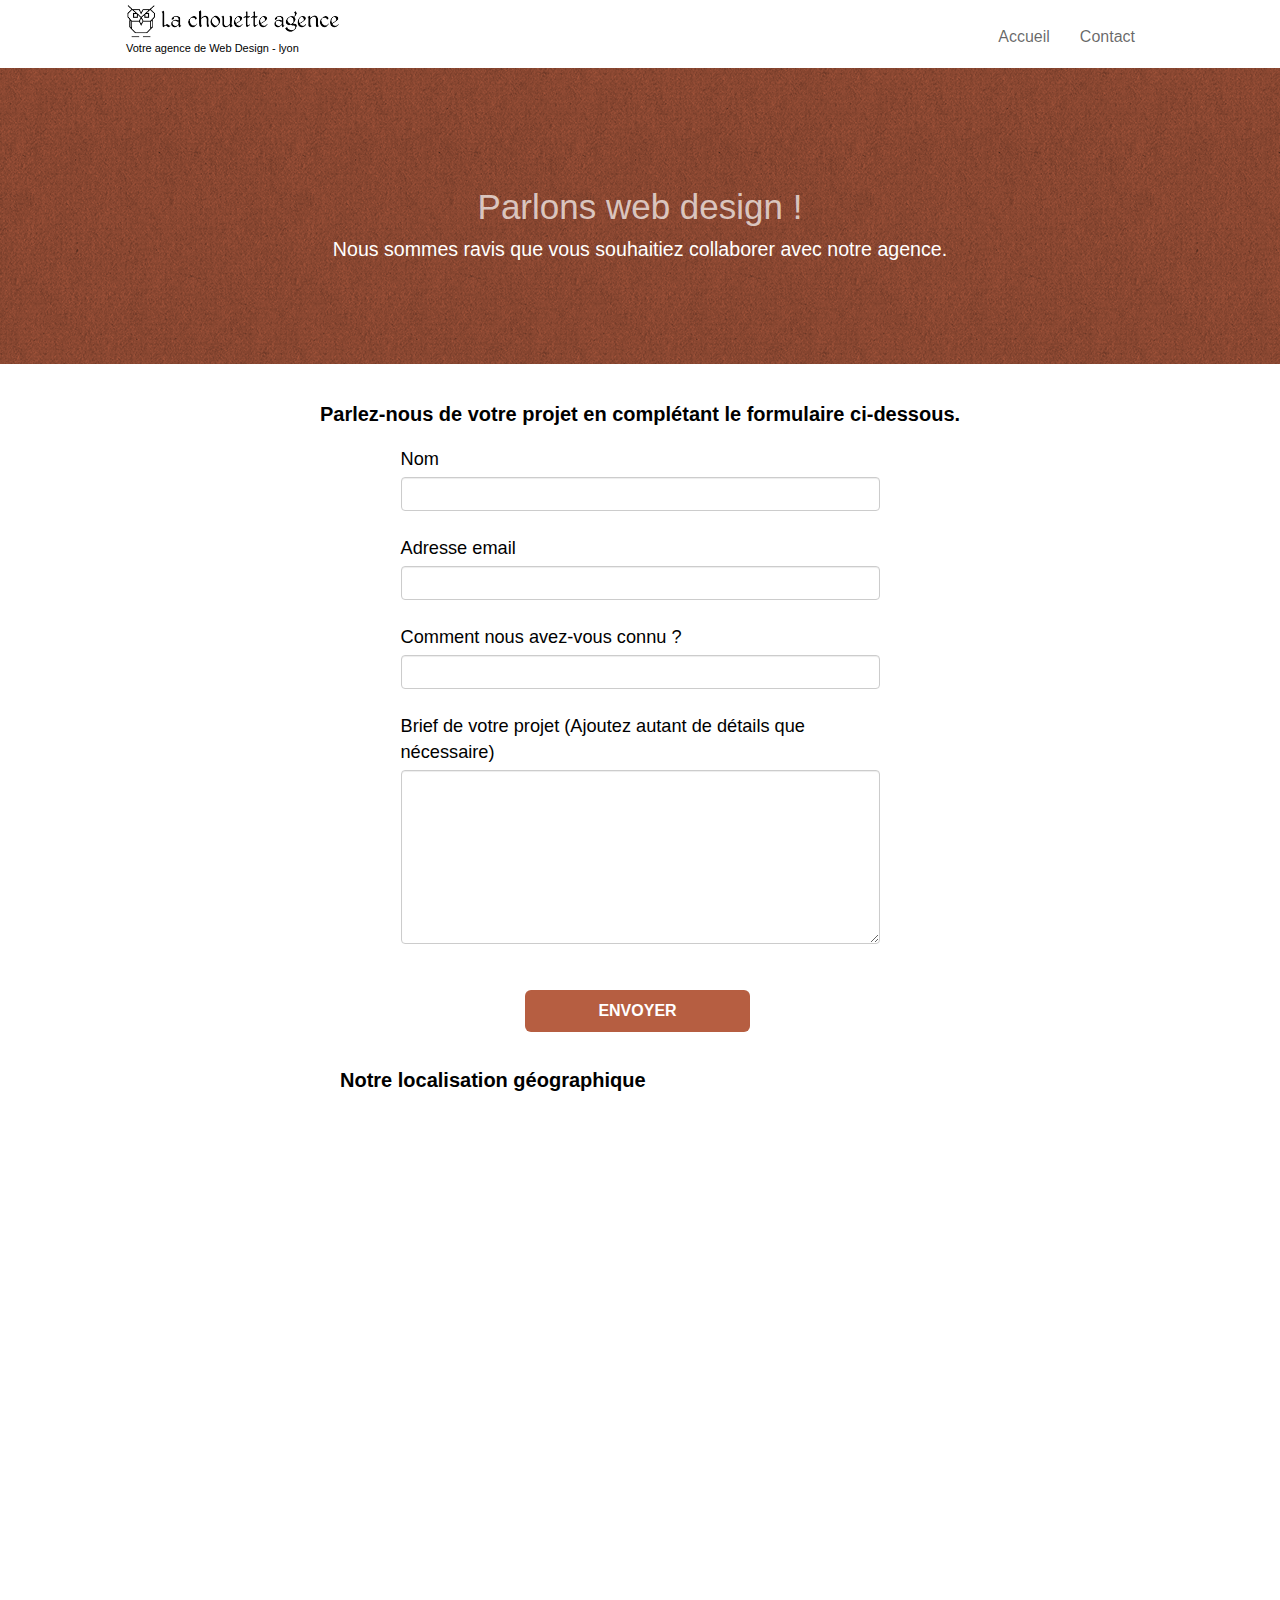
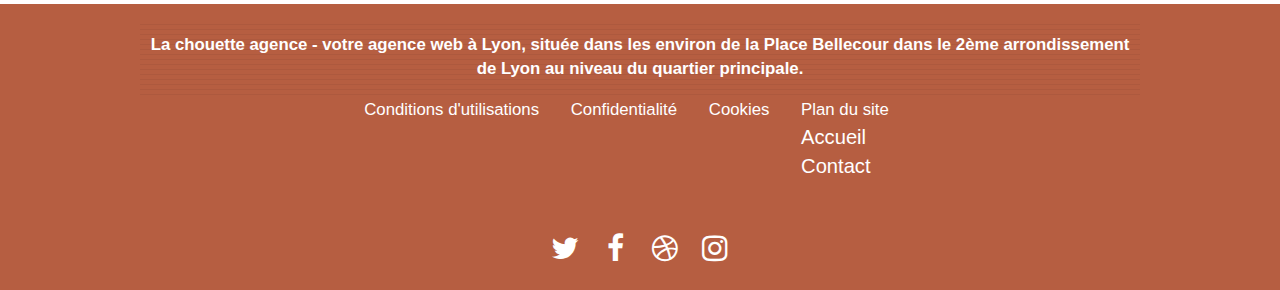
==== commit c739b12f: "Correction apres soutenance" ====
--- a/contact.html
+++ b/contact.html
@@ -169,21 +169,7 @@
             </p>
             <div id="footer-terms">
               <ul id="terms-of-use">
-                <li>
-                  <a href="#" title="Partenaires"></a>Partenaires
-                  <ul>
-                    <li>
-                      <a href="voiture.com" tabindex="9">voiture.com</a>
-                    </li>
-                    <li><a href="pizza.com" tabindex="10">pizza.com</a></li>
-                    <li>
-                      <a href="matoiture.com" tabindex="11">matoiture.com</a>
-                    </li>
-                    <li>
-                      <a href="immobilierseo.com" tabindex="12">immobilierseo.com</a>
-                    </li>
-                  </ul>
-                </li>
+
                 <li>
                   <a href="termsofuse.com" tabindex="13">Conditions d'utilisations</a>
                 </li>
@@ -205,22 +191,26 @@
             <div class="row row-no-gutters social">
               <div class="col-sm-3">
                 <div class="text-center">
-                  <a class="social" href="index.html" tabindex="18"><span class="fa fa-twitter icon-md"></span></a>
-                </div>
-              </div>
-              <div class="col-sm-3">
-                <div class="text-center">
-                  <a class="social" href="index.html" tabindex="19"><span class="fa fa-facebook icon-md"></span></a>
-                </div>
-              </div>
-              <div class="col-sm-3">
-                <div class="text-center">
-                  <a class="social" href="index.html" tabindex="20"><span class="fa fa-dribbble icon-md"></span></a>
-                </div>
-              </div>
-              <div class="col-sm-3">
-                <div class="text-center">
-                  <a class="social" href="index.html" tabindex="21"><span class="fa fa-instagram icon-md"></span></a>
+                  <a class="social" href="index.html" tabindex="23"><span aria-label="twitter"
+                      class="fa fa-twitter icon-md"></span></a>
+                </div>
+              </div>
+              <div class="col-sm-3">
+                <div class="text-center">
+                  <a class="social" href="index.html" tabindex="24"><span aria-label="facebook"
+                      class="fa fa-facebook icon-md"></span></a>
+                </div>
+              </div>
+              <div class="col-sm-3">
+                <div class="text-center">
+                  <a class="social" href="index.html" tabindex="25"><span aria-label="dribble"
+                      class="fa fa-dribbble icon-md"></span></a>
+                </div>
+              </div>
+              <div class="col-sm-3">
+                <div class="text-center">
+                  <a class="social" href="index.html" tabindex="26"><span aria-label="instagram"
+                      class="fa fa-instagram icon-md"></span></a>
                 </div>
               </div>
             </div>
